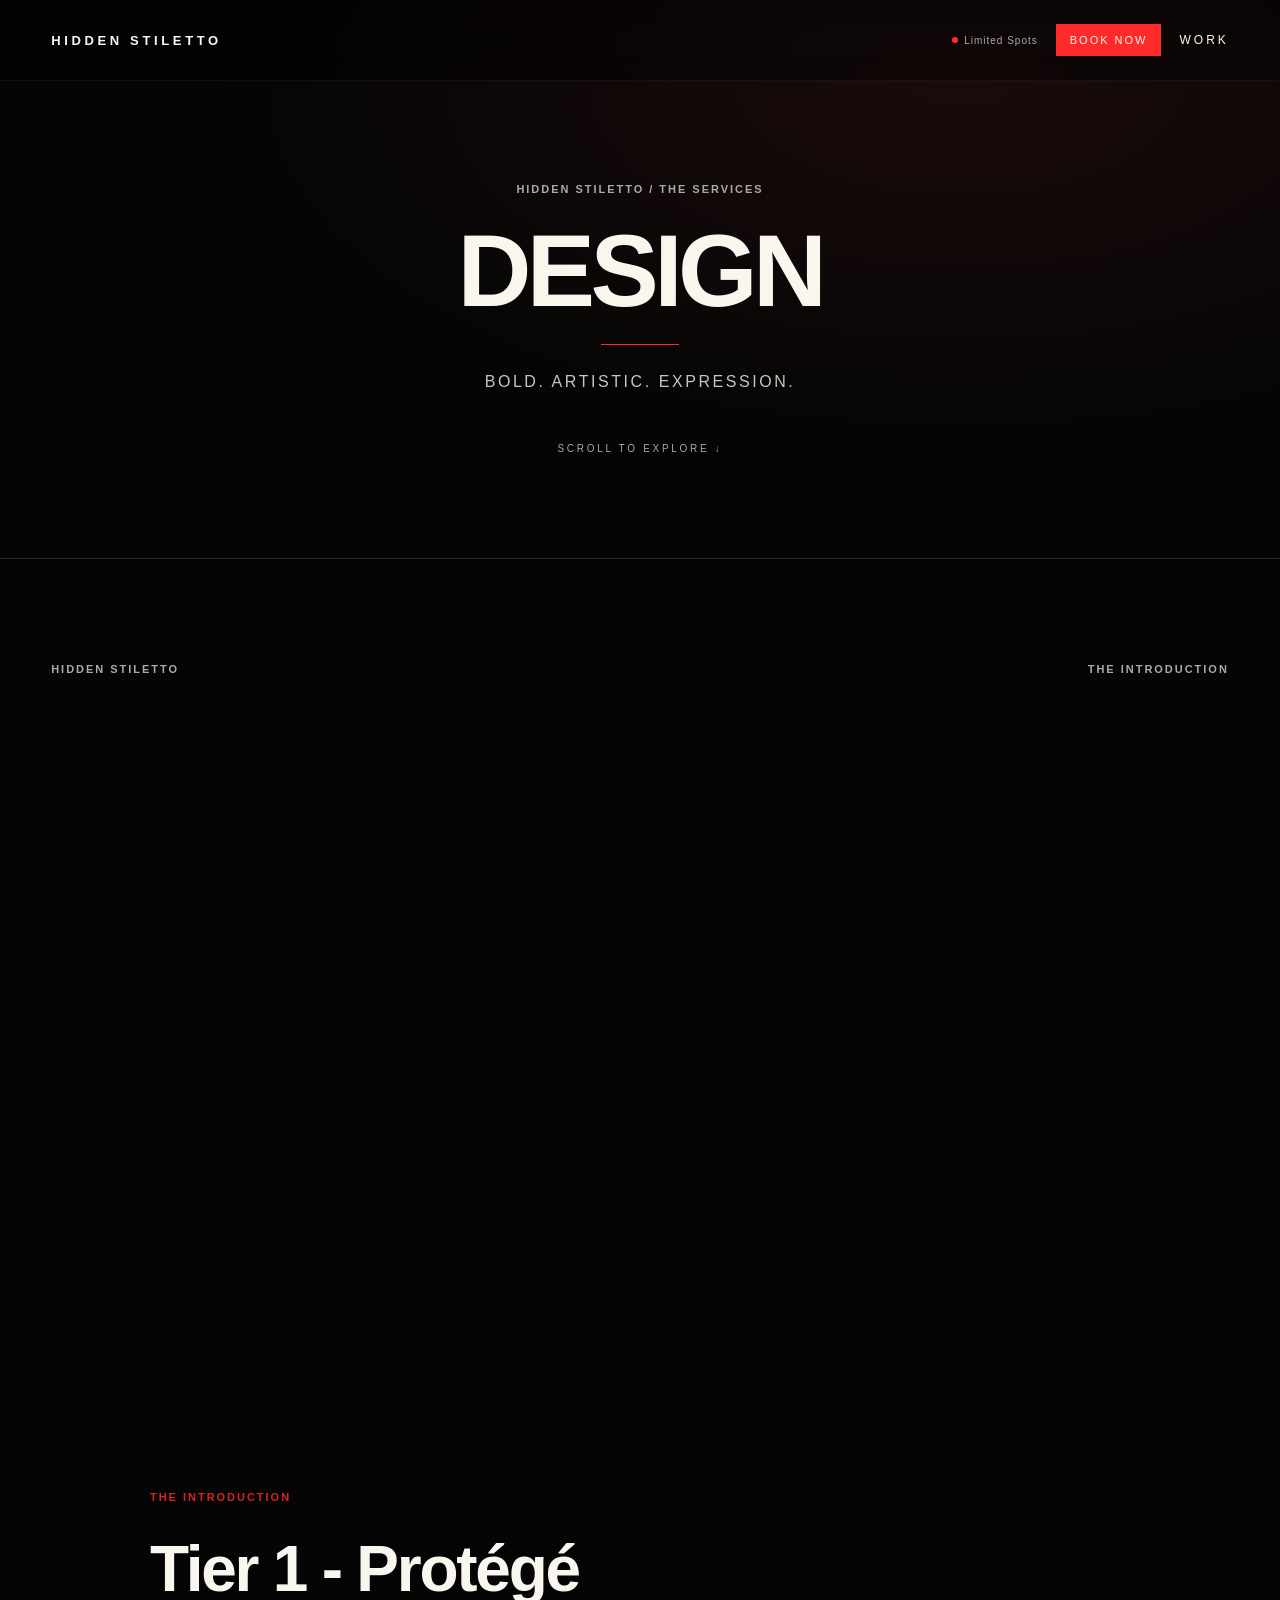
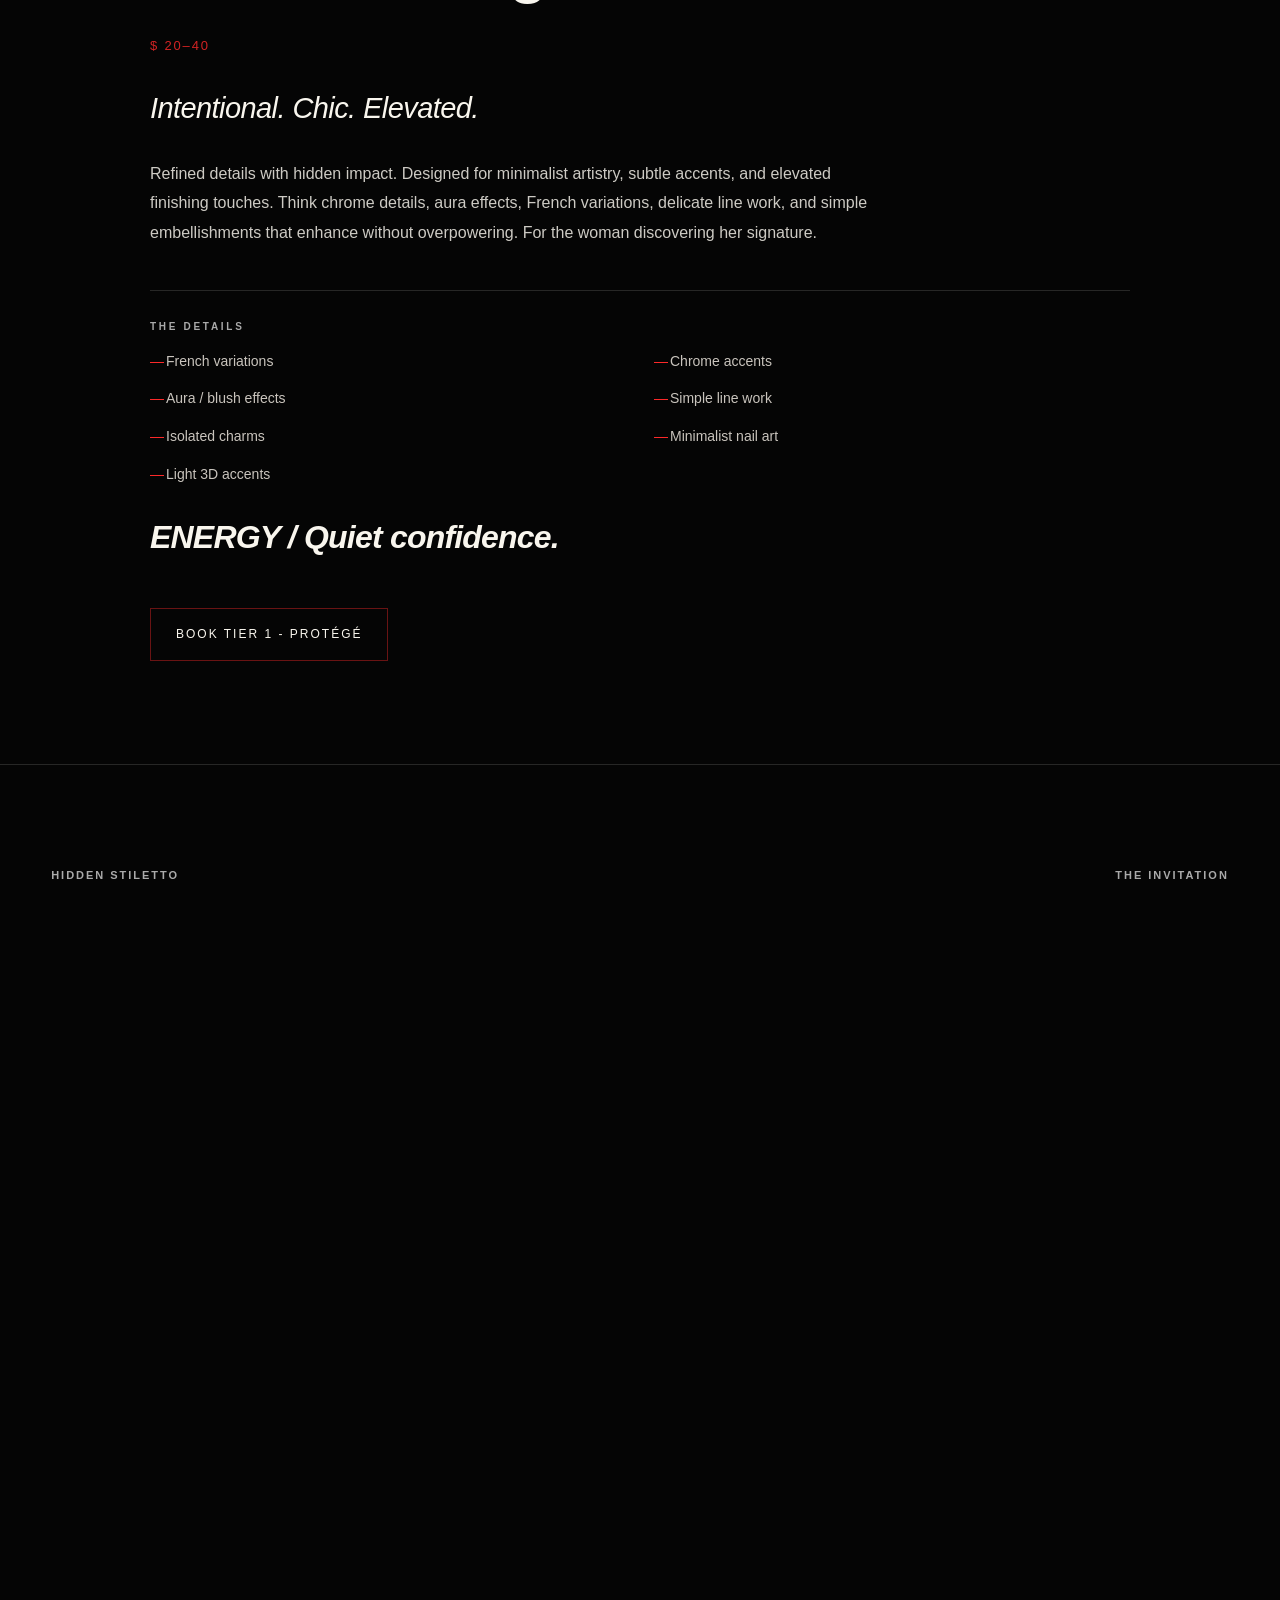
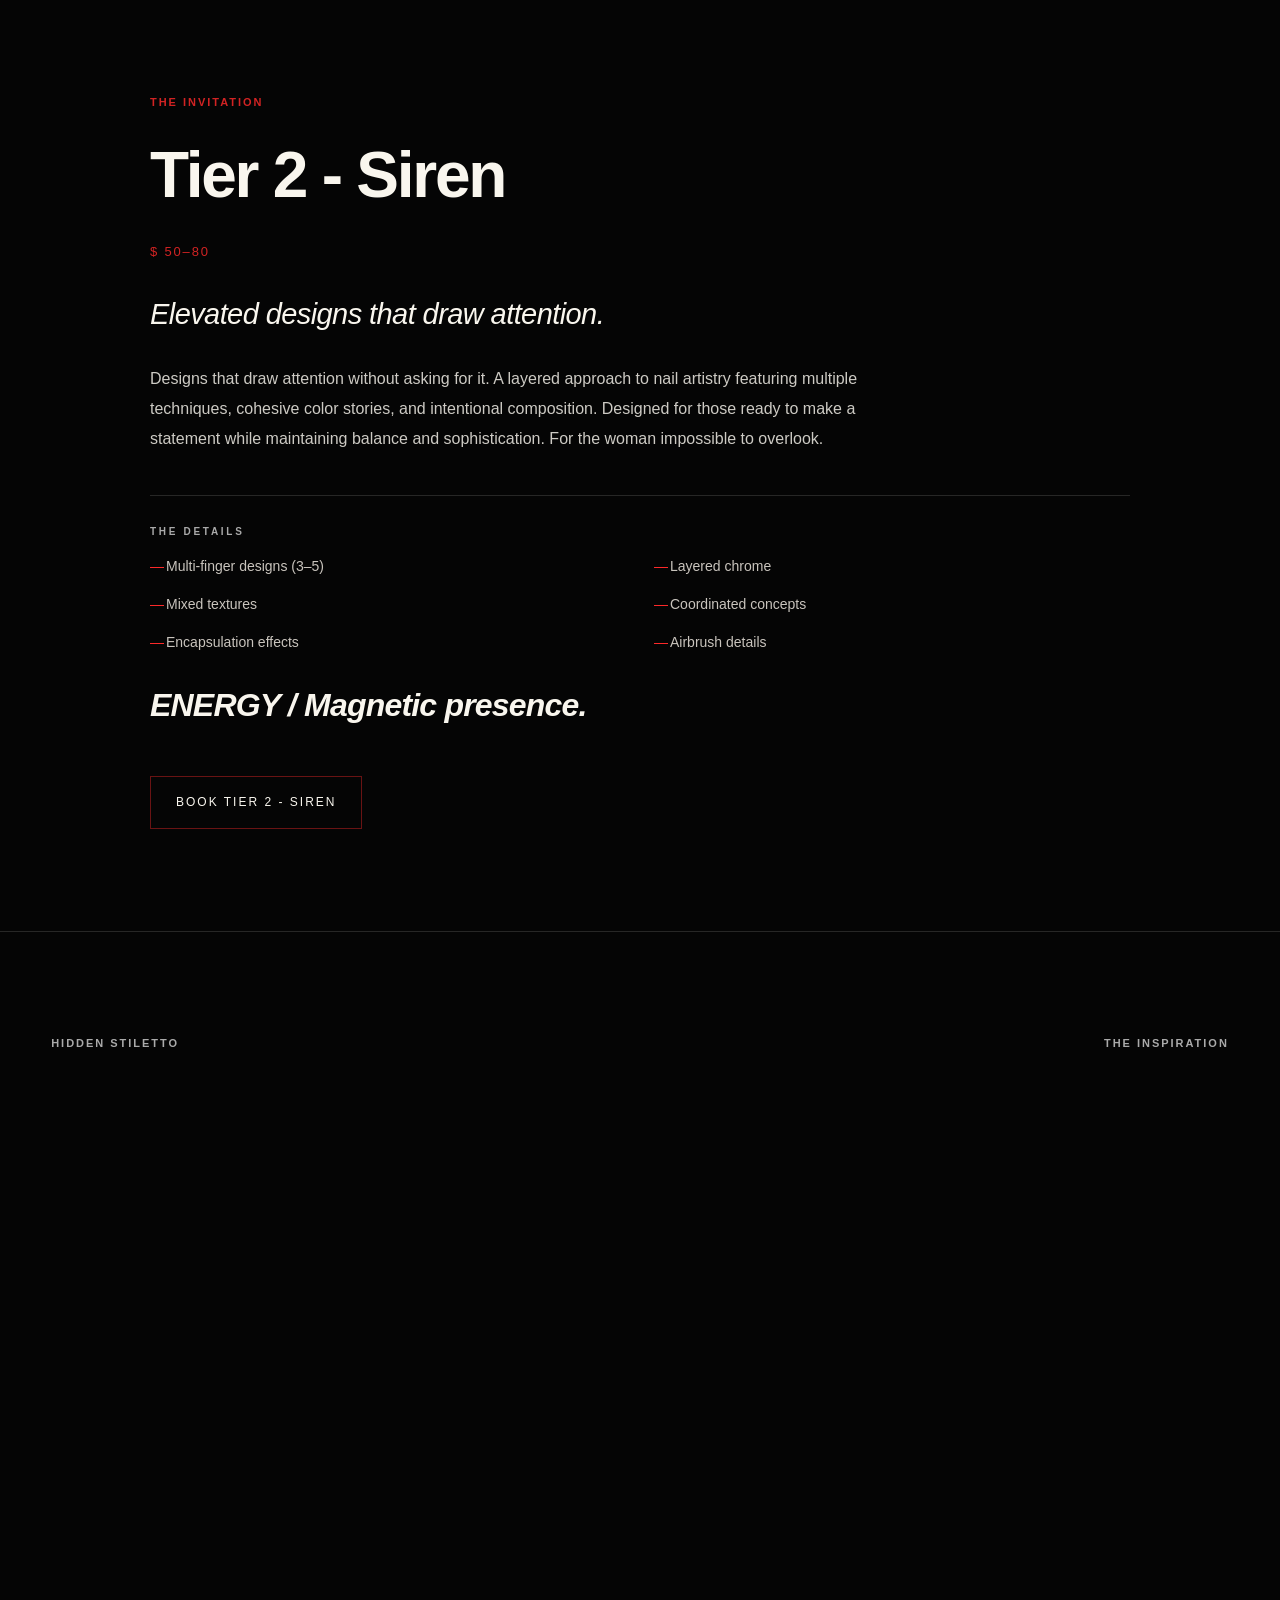
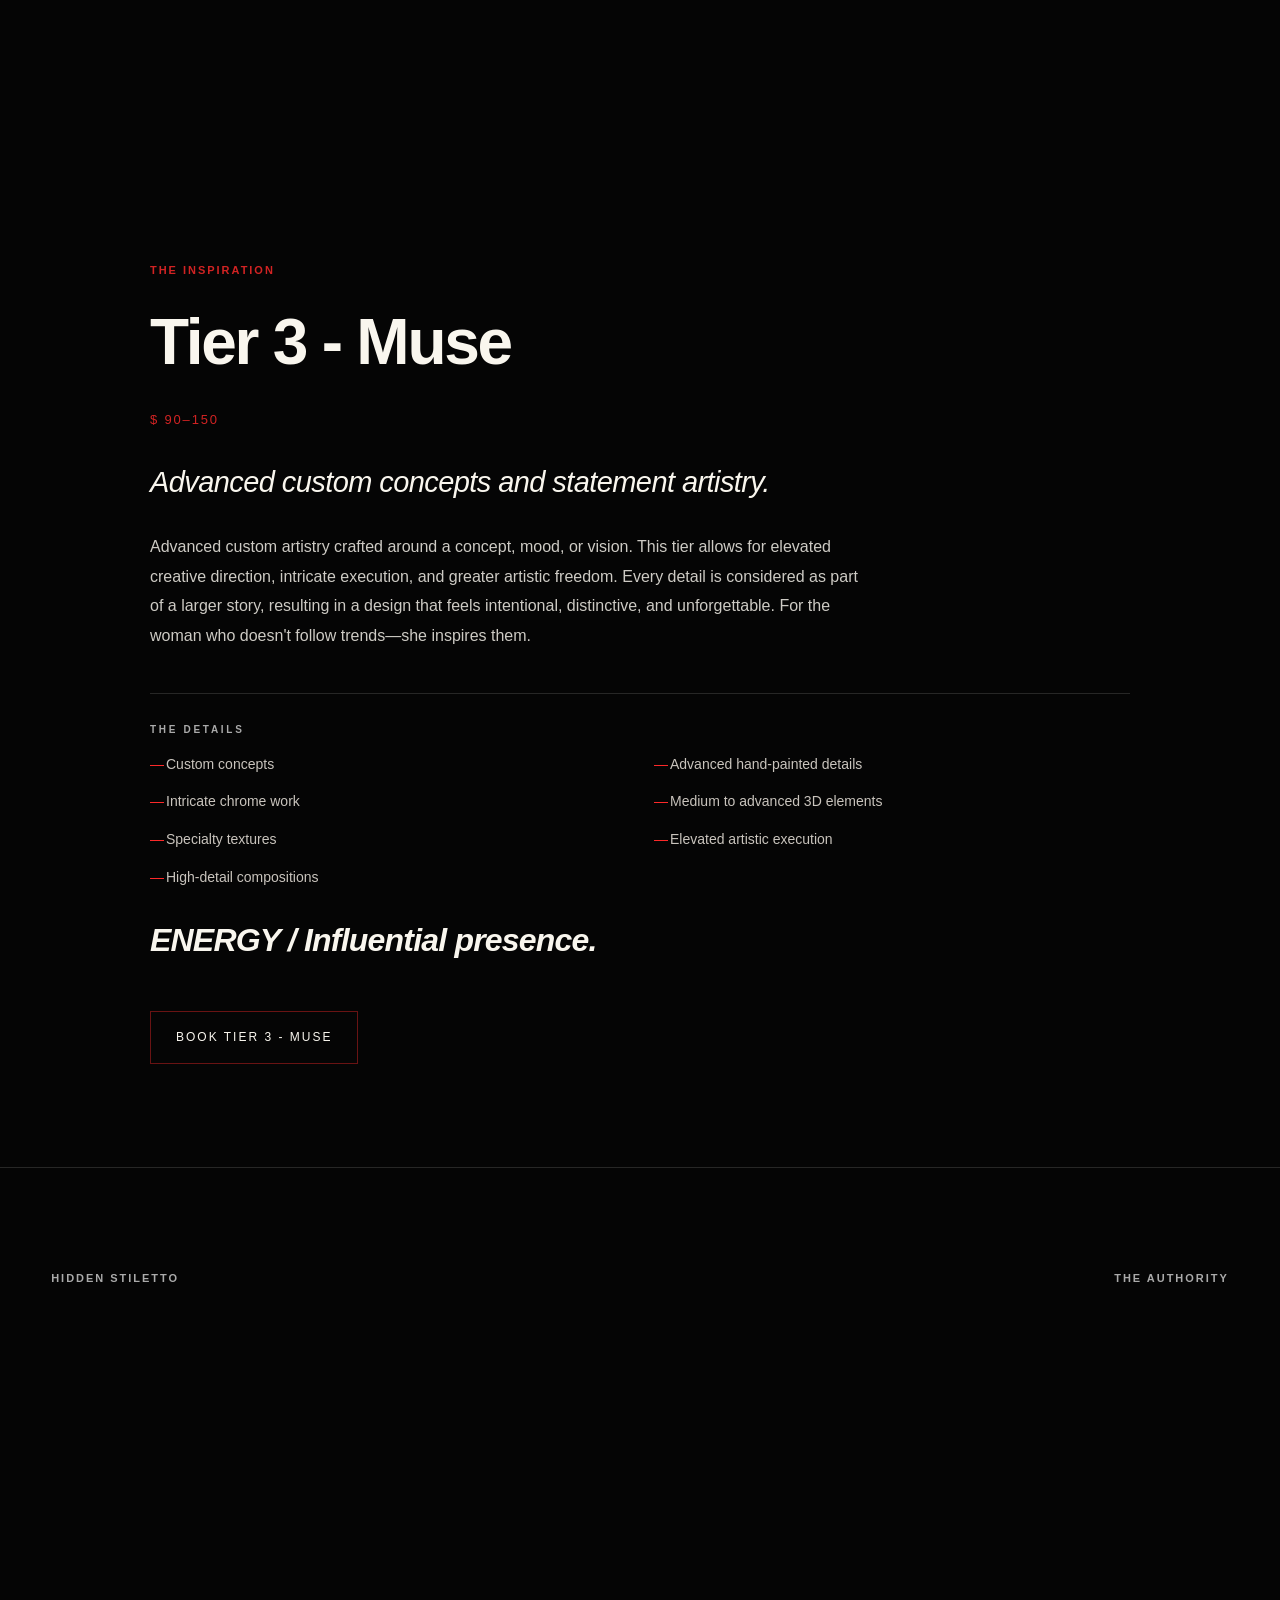
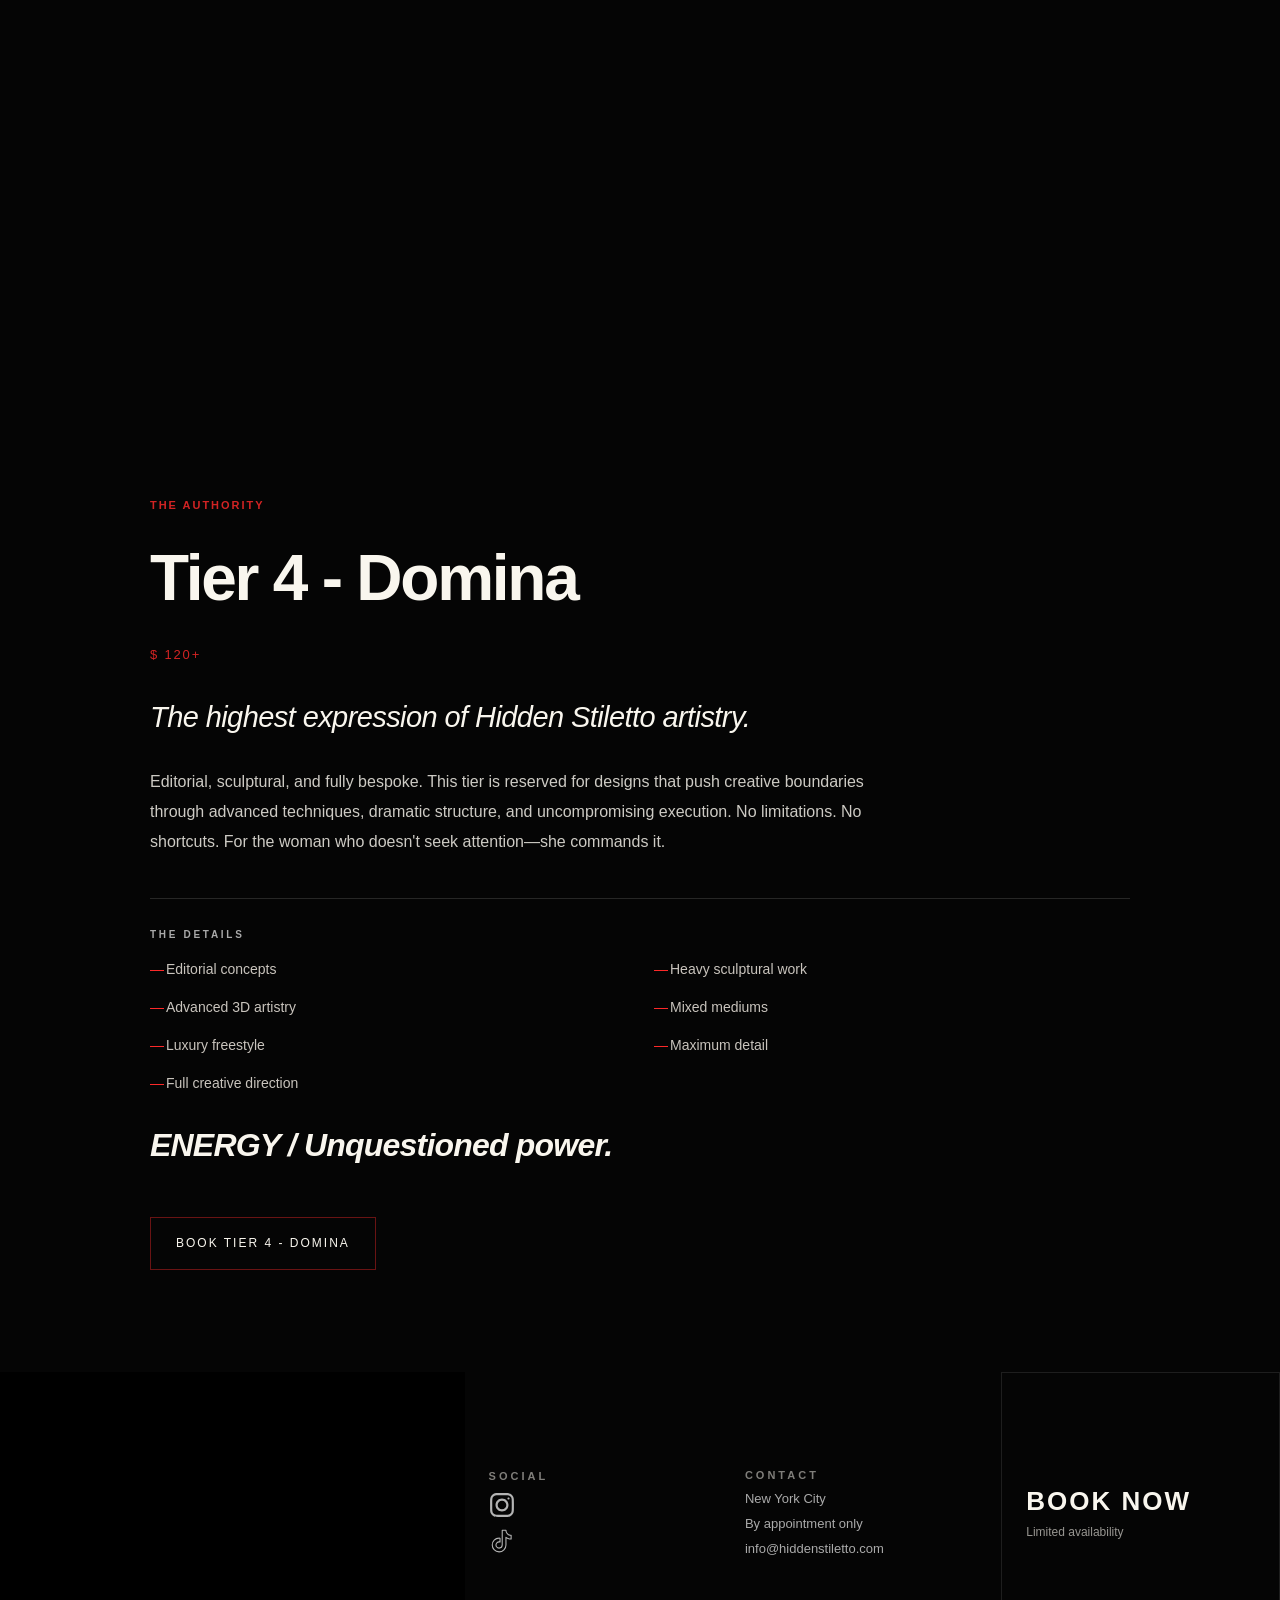
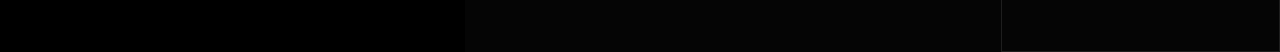
==== design.html @ e476be9a "M2.3 refine responsive mobile typography, touch targets and booking bar behavior" ====
<!DOCTYPE html>
<html lang="en">
<head><meta charset="UTF-8"><meta name="viewport" content="width=device-width,initial-scale=1"><meta name="theme-color" content="#050505"><title>DESIGN | Hidden Stiletto</title><link rel="stylesheet" href="style/style.css?v=m2-3-mobile"><link rel="stylesheet" href="style/owl.carousel.min.css"><link rel="stylesheet" href="style/owl.theme.default.min.css"><script defer src="js/script.js?v=m2-3-mobile"></script></head>
<body>
<header class="header">
  <div class="logo">
    <a href="index.html">HIDDEN STILETTO</a>
  </div>

  <div class="header-right">
    <div class="availability">
      <span class="dot"></span>
      Limited Spots
    </div>

    <button class="book-btn" data-action="book">BOOK NOW</button>

    <button class="menu-btn" id="menuBtn" aria-expanded="false" aria-controls="menuOverlay" type="button" aria-label="Open services menu">WORK</button>
  </div>
</header>

<div class="menu-overlay" id="menuOverlay" role="dialog" aria-modal="true" aria-label="Services navigation" aria-hidden="true" inert>
  <button type="button" class="menu-close" id="menuClose" aria-label="Close menu">CLOSE ✕</button>

  <div class="menu-inner">
    <div class="menu-left">
      <h2>HIDDEN STILETTO</h2>
      <p>Nail Artist</p>
    </div>

    <nav class="menu-links" aria-label="Services">
      <a href="index.html">Home</a>
      <a href="structured-manicure.html">Structured Manicure</a>
      <a href="sculpted-extensions.html">Extensions</a>
      <a href="design.html">Design Levels</a>
      <a href="pedicure.html">Pedicure</a>
      <a href="mans-nails.html">Men's Services</a>
    </nav>
  </div>
</div>
<a class="mobile-booking" href="https://app.squareup.com/appointments/book/7h8i4gg9snnlwt/L5AKCJ5AXEKRV/start" target="_blank" rel="noopener noreferrer" aria-label="Book an appointment in a new tab">BOOK AN APPOINTMENT <span aria-hidden="true">↗</span></a>

<main class="editorial-page"><section class="page-hero editorial-hero"><span class="hero-kicker">HIDDEN STILETTO / THE SERVICES</span><h1>DESIGN</h1><div class="hero-divider"></div><p>Bold. Artistic. Expression.</p><span class="hero-scroll">SCROLL TO EXPLORE ↓</span></section><section class="service-section editorial-service" id="tier-1-prot-g-"><div class="service-eyebrow"><span>HIDDEN STILETTO</span><span>THE INTRODUCTION</span></div><div class="service-gallery gallery-home-grid" aria-label="Service work gallery"><div class="gallery-tile"><div class="media"><video autoplay muted loop playsinline preload="metadata"><source src="content/03.37.42.mp4" type="video/mp4"></video></div></div>
<div class="gallery-tile"><div class="media"><video autoplay muted loop playsinline preload="metadata"><source src="content/1.mp4" type="video/mp4"></video></div></div>
<div class="gallery-tile"><div class="media"><video autoplay muted loop playsinline preload="metadata"><source src="content/2_1.mp4" type="video/mp4"></video></div></div></div><div class="service-info editorial-info"><p class="service-index">THE INTRODUCTION</p><h2>Tier 1 - Protégé</h2><p class="service-price">$ 20–40</p><p class="service-lead">Intentional. Chic. Elevated.</p><p>Refined details with hidden impact. Designed for minimalist artistry, subtle accents, and elevated finishing touches. Think chrome details, aura effects, French variations, delicate line work, and simple embellishments that enhance without overpowering. For the woman discovering her signature.</p><div class="service-inclusions"><h3>THE DETAILS</h3><ul><li>French variations</li><li>Chrome accents</li><li>Aura / blush effects</li><li>Simple line work</li><li>Isolated charms</li><li>Minimalist nail art</li><li>Light 3D accents</li></ul></div><p class="service-signature">ENERGY / Quiet confidence.</p><button class="glow service-book" type="button" data-action="book" data-service="Tier 1 - Protégé">BOOK TIER 1 - PROTÉGÉ</button></div></section><section class="service-section editorial-service" id="tier-2-siren"><div class="service-eyebrow"><span>HIDDEN STILETTO</span><span>THE INVITATION</span></div><div class="service-gallery gallery-home-grid" aria-label="Service work gallery"><div class="gallery-tile"><div class="media"><video autoplay muted loop playsinline preload="metadata"><source src="content/03.37.41.mp4" type="video/mp4"></video></div></div>
<div class="gallery-tile"><div class="media"><video autoplay muted loop playsinline preload="metadata"><source src="content/03.37.46.mp4" type="video/mp4"></video></div></div>
<div class="gallery-tile"><div class="media"><video autoplay muted loop playsinline preload="metadata"><source src="content/2.mp4" type="video/mp4"></video></div></div></div><div class="service-info editorial-info"><p class="service-index">THE INVITATION</p><h2>Tier 2 - Siren</h2><p class="service-price">$ 50–80</p><p class="service-lead">Elevated designs that draw attention.</p><p>Designs that draw attention without asking for it. A layered approach to nail artistry featuring multiple techniques, cohesive color stories, and intentional composition. Designed for those ready to make a statement while maintaining balance and sophistication. For the woman impossible to overlook.</p><div class="service-inclusions"><h3>THE DETAILS</h3><ul><li>Multi-finger designs (3–5)</li><li>Layered chrome</li><li>Mixed textures</li><li>Coordinated concepts</li><li>Encapsulation effects</li><li>Airbrush details</li></ul></div><p class="service-signature">ENERGY / Magnetic presence.</p><button class="glow service-book" type="button" data-action="book" data-service="Tier 2 - Siren">BOOK TIER 2 - SIREN</button></div></section><section class="service-section editorial-service" id="tier-3-muse"><div class="service-eyebrow"><span>HIDDEN STILETTO</span><span>THE INSPIRATION</span></div><div class="service-gallery gallery-home-grid" aria-label="Service work gallery"><div class="gallery-tile"><div class="media"><video autoplay muted loop playsinline preload="metadata"><source src="content/03.37.46.mp4" type="video/mp4"></video></div></div>
<div class="gallery-tile"><div class="media"><video autoplay muted loop playsinline preload="metadata"><source src="content/3_3.mp4" type="video/mp4"></video></div></div>
<div class="gallery-tile"><div class="media"><video autoplay muted loop playsinline preload="metadata"><source src="content/03-33-26.mp4" type="video/mp4"></video></div></div></div><div class="service-info editorial-info"><p class="service-index">THE INSPIRATION</p><h2>Tier 3 - Muse</h2><p class="service-price">$ 90–150</p><p class="service-lead">Advanced custom concepts and statement artistry.</p><p>Advanced custom artistry crafted around a concept, mood, or vision. This tier allows for elevated creative direction, intricate execution, and greater artistic freedom. Every detail is considered as part of a larger story, resulting in a design that feels intentional, distinctive, and unforgettable. For the woman who doesn't follow trends—she inspires them.</p><div class="service-inclusions"><h3>THE DETAILS</h3><ul><li>Custom concepts</li><li>Advanced hand-painted details</li><li>Intricate chrome work</li><li>Medium to advanced 3D elements</li><li>Specialty textures</li><li>Elevated artistic execution</li><li>High-detail compositions</li></ul></div><p class="service-signature">ENERGY / Influential presence.</p><button class="glow service-book" type="button" data-action="book" data-service="Tier 3 - Muse">BOOK TIER 3 - MUSE</button></div></section><section class="service-section editorial-service" id="tier-4-domina"><div class="service-eyebrow"><span>HIDDEN STILETTO</span><span>THE AUTHORITY</span></div><div class="service-gallery gallery-home-grid" aria-label="Service work gallery"><div class="gallery-tile"><div class="media"><video autoplay muted loop playsinline preload="metadata"><source src="content/03_Extensions.mov"></video></div></div>
<div class="gallery-tile"><div class="media"><video autoplay muted loop playsinline preload="metadata"><source src="content/03.37.46.mp4" type="video/mp4"></video></div></div>
<div class="gallery-tile"><div class="media"><video autoplay muted loop playsinline preload="metadata"><source src="content/3.mp4" type="video/mp4"></video></div></div></div><div class="service-info editorial-info"><p class="service-index">THE AUTHORITY</p><h2>Tier 4 - Domina</h2><p class="service-price">$ 120+</p><p class="service-lead">The highest expression of Hidden Stiletto artistry.</p><p>Editorial, sculptural, and fully bespoke. This tier is reserved for designs that push creative boundaries through advanced techniques, dramatic structure, and uncompromising execution. No limitations. No shortcuts. For the woman who doesn't seek attention—she commands it.</p><div class="service-inclusions"><h3>THE DETAILS</h3><ul><li>Editorial concepts</li><li>Heavy sculptural work</li><li>Advanced 3D artistry</li><li>Mixed mediums</li><li>Luxury freestyle</li><li>Maximum detail</li><li>Full creative direction</li></ul></div><p class="service-signature">ENERGY / Unquestioned power.</p><button class="glow service-book" type="button" data-action="book" data-service="Tier 4 - Domina">BOOK TIER 4 - DOMINA</button></div></section></main><footer class="footer span-3">

  <div class="footer-grid">

    <!-- MAP -->
    <div class="footer-map">
      <div id="map"></div>
    </div>

    <!-- SOCIAL -->
    <div class="footer-col">
      <h3>SOCIAL</h3>

      <a href="https://www.instagram.com/hidden.stiletto/" target="_blank" rel="noopener noreferrer">
        <img src="content/instagram.svg" alt="Instagram" class="social-icon">
      </a>

      <a href="https://www.tiktok.com/hiddenstiletto" target="_blank" rel="noopener noreferrer">
        <img src="content/tiktok.svg" alt="TikTok" class="social-icon">
      </a>
    </div>

    <!-- CONTACT -->
    <div class="footer-col">
      <h3>CONTACT</h3>
      <p>New York City</p>
      <p>By appointment only</p>
      <p>info@hiddenstiletto.com</p>
    </div>

    <!-- CTA -->
    <a class="footer-cta" href="https://app.squareup.com/appointments/book/7h8i4gg9snnlwt/L5AKCJ5AXEKRV/start" target="_blank" rel="noopener noreferrer" aria-label="Book an appointment in a new tab">
      <h2>BOOK NOW</h2>
      <p>Limited availability</p>
    </a>

  </div>

</footer>

<script src="https://ajax.googleapis.com/ajax/libs/jquery/3.7.1/jquery.min.js"></script>
<script src="js/owl.carousel.min.js"></script>
<script src="js/carousels.js"></script>

</body></html>
---- style/style.css ----
/* =========================
   ROOT + RESET
========================= */

:root {
  --dark: #050505;
  --white: #F9F6EE;
  --red: #ff2a2a;
  --gray: #aaa;
}

* {
  margin: 0;
  padding: 0;
  box-sizing: border-box;
  font-family: Helvetica, Arial, sans-serif;
}

body {
  background: var(--dark);
  color: var(--white);
  overflow-x: hidden;
}

span.red{
  color: var(--red);
}

/* =========================
   REVEAL
========================= */

.block,
.text-block,
.book-trigger {
  opacity: 0;
  transform: translateY(40px);
  transition: 0.8s ease;
  will-change: transform, opacity;
}

.block.show,
.text-block.show,
.book-trigger.show {
  opacity: 1;
  transform: translateY(0);
}

/* =========================
   HEADER
========================= */

.header {
  position: fixed;
  top: 0;
  width: 100%;
  padding: 18px 30px;
  display: flex;
  justify-content: space-between;
  align-items: center;
  z-index: 200;
  background: rgba(0,0,0,0.4);
  backdrop-filter: blur(14px);
  border-bottom: 1px solid rgba(255,255,255,0.05);
}

.header-right {
  display: flex;
  align-items: center;
  gap: 18px;
}

.logo a {
  font-size: 13px;
  letter-spacing: 5px;
  color: var(--white);
  text-decoration: none;
}

.book-btn {
  background: var(--red);
  border: none;
  color: var(--white);
  font-size: 11px;
  letter-spacing: 2px;
  padding: 10px 14px;
  cursor: pointer;
  transition: 0.3s ease;
}

.book-btn:hover {
  background: var(--white);
  color: var(--dark);
}

.availability {
  font-size: 10px;
  letter-spacing: 1px;
  color: var(--gray);
  display: flex;
  align-items: center;
  gap: 6px;
}

.dot {
  width: 6px;
  height: 6px;
  background: var(--red);
  border-radius: 50%;
  animation: pulse 1.5s infinite;
}

@keyframes pulse {
  50% { opacity: 0.4; }
}

.menu-btn {
  background: transparent;
  border: none;
  color: var(--white);
  font-size: 12px;
  letter-spacing: 3px;
  cursor: pointer;
}

.menu-btn:hover {
  color: var(--red);
}

/* =========================
   MENU
========================= */

.menu-overlay {
  position: fixed;
  inset: 0;
  background: rgba(0,0,0,0.92);
  backdrop-filter: blur(20px);
  opacity: 0;
  pointer-events: none;
  transform: scale(1.05);
  transition: 0.5s ease;
  z-index: 300;
}

.menu-overlay.active {
  opacity: 1;
  pointer-events: auto;
  transform: scale(1);
}

.menu-inner {
  height: 100%;
  display: grid;
  grid-template-columns: 1fr 1fr;
  padding: 100px 80px;
  gap: 40px;
  align-items: center;
}

.menu-left h2 {
  font-size: 40px;
  letter-spacing: 6px;
}

.menu-left p {
  margin-top: 10px;
  opacity: 0.6;
  font-size: 12px;
  letter-spacing: 2px;
}

.menu-links {
  display: flex;
  flex-direction: column;
  gap: 22px;
}

.menu-links a {
  font-size: 18px;
  letter-spacing: 2px;
  color: var(--gray);
  text-decoration: none;
  transition: 0.3s;
}

.menu-links a:hover {
  color: var(--red);
  transform: translateX(10px);
}

.menu-close {
  position: absolute;
  top: 25px;
  right: 30px;
  font-size: 12px;
  letter-spacing: 3px;
  color: var(--gray);
  cursor: pointer;
}

.menu-close:hover {
  color: var(--red);
}

/* =========================
   GRID SYSTEM
========================= */

.grid {
  display: grid;
  grid-template-columns: repeat(3, 1fr);
  gap: 2px;
}

.span-1 { grid-column: span 1; }
.span-2 { grid-column: span 2; }
.span-3 { grid-column: span 3; }

/* =========================
   BLOCKS
========================= */

.block {
  height: 60vh;
  position: relative;
  overflow: hidden;
}

/* =========================
   MEDIA SYSTEM
========================= */

.media {
  position: relative;
  width: 100%;
  height: 100%;
  overflow: hidden;
  display: flex;
  align-items: flex-end;
  justify-content: flex-start;
  padding: 24px;
}

.media img,
.media video {
  position: absolute;
  inset: 0;
  width: 100%;
  height: 100%;
  object-fit: cover;
  transform: scale(1.02);
  transition: 0.6s ease;
  pointer-events: none;
}

.media:hover img,
.media:hover video {
  transform: scale(1.06);
  filter: brightness(0.85) contrast(1.1);
}

.media.center { justify-content: center; align-items: center; text-align: center; }
.media.top { align-items: flex-start; }
.media.right { justify-content: flex-end; text-align: right; }

/* =========================
   OVERLAY TEXT
========================= */

.overlay-link {
  position: absolute;
  inset: 0;
  z-index: 3;

  display: flex;
  align-items: flex-end;
  justify-content: flex-start;

  padding: 24px;

  font-size: 12px;
  letter-spacing: 2px;
  text-transform: uppercase;
  color: var(--white);
  text-decoration: none;

  background: linear-gradient(
    to top,
    rgba(0,0,0,0.6),
    rgba(0,0,0,0.2),
    transparent
  );

  opacity: 0.8;
  transition: 0.4s ease;
}

/* hover */
.media:hover .overlay-link {
  opacity: 1;
}

/* underline accent */
.overlay-link span {
  position: relative;
}

.overlay-link span::after {
  content: "";
  position: absolute;
  left: 0;
  bottom: -6px;
  width: 0%;
  height: 1px;
  background: var(--red);
  transition: 0.3s ease;
}

.media:hover .overlay-link span::after {
  width: 100%;
}

/* subtle motion */
.media:hover .overlay-link span {
  transform: translateY(-2px);
}

/* =========================
   HERO
========================= */

.hero {
  height: 100vh;
  height: 100svh;
  position: relative;
}

.hero-parallax {
  position: absolute;
  inset: 0;
}

.hero video {
  width: 100%;
  height: 100%;
  object-fit: cover;
}

.hero {
  position: relative;
  overflow: hidden;
}

/* MAIN DARK VIGNETTE + GRADIENT */
.hero::before {
  content: "";
  position: absolute;
  inset: 0;
  z-index: 2;
  pointer-events: none;

  background: radial-gradient(
      circle at center,
      rgba(0, 0, 0, 0) 0%,
      rgba(0, 0, 0, 0.35) 60%,
      rgba(0, 0, 0, 0.85) 100%
  );
}

/* GRAIN LAYER */
.hero::after {
  content: "";
  position: absolute;
  inset: 0;
  z-index: 3;
  pointer-events: none;

  opacity: 0.08;
  mix-blend-mode: overlay;

  background-image: url("data:image/svg+xml,%3Csvg xmlns='http://www.w3.org/2000/svg' width='160' height='160'%3E%3Cfilter id='n'%3E%3CfeTurbulence type='fractalNoise' baseFrequency='.8' numOctaves='3' stitchTiles='stitch'/%3E%3C/filter%3E%3Crect width='160' height='160' filter='url(%23n)' opacity='.5'/%3E%3C/svg%3E");
  background-size: 200px 200px;

  animation: grainMove 0.8s steps(2) infinite;
}

/* TEXT MUST BE ABOVE EVERYTHING */
.hero-text {
  position: absolute;
  z-index: 10;
}

/* optional subtle motion for grain */
@keyframes grainMove {
  0% { transform: translate(0, 0); }
  25% { transform: translate(-1%, 1%); }
  50% { transform: translate(1%, -1%); }
  75% { transform: translate(-1%, -1%); }
  100% { transform: translate(0, 0); }
}

.hero-text {
  position: absolute;
  bottom: clamp(20px, 5vw, 50px);
  left: clamp(20px, 5vw, 50px);
  z-index: 5;
  max-width: min(90%, 640px);
  display: flex;
  flex-direction: column;
  gap: 12px;
  text-transform: uppercase;
}

.hero-text h2 {
  font-size: clamp(22px, 6vw, 72px);
  letter-spacing: clamp(2px, 0.6vw, 4px);
  font-weight: 700;
}

.hero-text span {
  font-size: clamp(11px, 1.2vw, 14px);
  letter-spacing: 2px;
  opacity: 0.75;
  line-height: 1.6;
}

/* =========================
   TEXT BLOCKS
========================= */

.text-block {
  display: flex;
  align-items: center;
  justify-content: center;
  text-align: center;
  padding: 30px;
  background: #0b0b0b;
}

.text-block.dark {
  background: #000;
}

.text-block.dark h2 {
  color: var(--red);
}

.text {
  max-width: 420px;
}

.text h2 {
  font-size: 22px;
  letter-spacing: 2px;
  opacity: 0.5;
  margin-bottom: 10px;
}

.text-block:hover h2 {
  opacity: 1;
}

.text p {
  font-size: 13px;
  line-height: 1.4;
  opacity: 0.7;
  text-transform: uppercase;
}

/* MAIN SERVICES */

.service-carousel {
  grid-column: span 3;
  position: relative;
}

.service-item {
  height: 60vh;
  display: flex;
  align-items: center;
  justify-content: center;
  text-transform: uppercase;
}

.service-content {
  max-width: 600px;
  text-align: center;

  display: flex;
  flex-direction: column;
  align-items: center;
  gap: 16px;
}

.service-content h2 {
  font-size: 18px;
  letter-spacing: 3px;
  color: var(--red);
}

.service-content p {
  font-size: 15px;
  line-height: 1.6;
  opacity: 0.75;
  letter-spacing: 0.5px;
}

.service-content .glow {
  margin-top: 10px;
}

.owl-carousel .owl-stage {
  display: flex;
}

.owl-carousel .owl-item {
  display: flex;
  align-items: center;
  justify-content: center;
}

.owl-dots {
  margin-top: 20px;
  text-align: center;
}

.owl-dot span {
  width: 6px;
  height: 6px;
  background: #666;
  display: block;
  border-radius: 50%;
  transition: 0.3s;
}

.owl-dot.active span {
  background: var(--red);
  transform: scale(1.4);
}

.owl-carousel .animated {
  animation-duration: 1s;
}

/* =========================
   MOBILE
========================= */

@media (max-width: 900px) {
  .service-item {
    height: auto;
    padding: 60px 20px;
  }

  .service-content h2 {
    font-size: 16px;
  }

  .service-content p {
    font-size: 14px;
  }
}

/* GLOW BUTTON */

.glow {
  margin-top: 48px;
  position: relative;
  display: inline-flex;
  align-items: center;
  justify-content: center;

  padding: 12px 18px;
  font-size: 12px;
  letter-spacing: 2px;
  text-transform: uppercase;

  color: var(--white);
  background: transparent;
  border: 1px solid rgba(255, 42, 42, 0.4);

  cursor: pointer;
  transition: all 0.3s ease;

  overflow: hidden;
}

.glow::before {
  content: "";
  position: absolute;
  inset: 0;
  background: radial-gradient(
    circle at center,
    rgba(255, 42, 42, 0.25),
    transparent 70%
  );

  opacity: 0;
  transition: opacity 0.3s ease;
  z-index: 0;
}

.glow::after {
  content: "";
  position: absolute;
  inset: -2px;
  border: 1px solid rgba(255, 42, 42, 0.6);
  opacity: 0;
  filter: blur(6px);
  transition: opacity 0.3s ease;
}

.glow {
  z-index: 1;
}

.glow:hover {
  border-color: var(--red);
  transform: translateY(-2px);
  color: var(--white);
}

.glow:hover::before {
  opacity: 1;
}

.glow:hover::after {
  opacity: 1;
}

/* active press feel */
.glow:active {
  transform: translateY(0px) scale(0.98);
}

/* optional focus for accessibility */
.glow:focus {
  outline: none;
  border-color: var(--red);
  box-shadow: 0 0 0 2px rgba(255, 42, 42, 0.2);
}

/* PAGE HERO */
.page-hero {
  height: 50vh;
  display: flex;
  flex-direction: column;
  justify-content: center;
  align-items: center;
  gap: 10px;
  text-align: center;
}

.page-hero h1 {
  font-size: 32px;
  letter-spacing: 4px;
}

.page-hero p {
  font-size: 13px;
  opacity: 0.6;
}

/* SERVICE SECTION */
.service-section {
  padding: 80px 20px;
  display: flex;
  flex-direction: column;
  gap: 40px;
  border-top: 1px solid rgba(255,255,255,0.05);
}

/* CAROUSEL */
.service-carousel .media {
  height: 60vh;
}

/* INFO */
.service-info {
  max-width: 700px;
  margin: 0 auto;
  text-align: center;

  display: flex;
  flex-direction: column;
  gap: 16px;
}

.service-info h2 {
  letter-spacing: 3px;
  font-size: 18px;
  color: var(--red);
}

.service-info p {
  opacity: 0.75;
  line-height: 1.6;
}

.service-info ul {
  list-style: none;
  padding: 0;
  opacity: 0.6;
}

.service-info li {
  margin-bottom: 6px;
}

/* TIERS */
.tiers {
  display: grid;
  grid-template-columns: repeat(2, 1fr);
  gap: 20px;
  margin-top: 20px;
}

.tier-item {
  border: 1px solid rgba(255,255,255,0.08);
  padding: 20px;
}

.tier-item h3 {
  font-size: 13px;
  letter-spacing: 2px;
  color: var(--red);
}

.tier-item p {
  font-size: 12px;
  margin: 10px 0;
}

/* MOBILE */
@media (max-width: 900px) {
  .tiers {
    grid-template-columns: 1fr;
  }

  .service-carousel .media {
    height: 45vh;
  }
}

/* FOOTER */

.footer {
  background: var(--dark);
  padding: 0;
}

.footer-grid {
  display: grid;
  grid-template-columns: 2fr 1fr 1fr 1.2fr;
  gap: 24px;
  align-items: stretch;
}

.footer-map {
  min-height: 280px;
  background: #000;
  overflow: hidden;
}

#map {
  width: 100%;
  height: 100%;
}

.footer-col {
  display: flex;
  flex-direction: column;
  justify-content: center;
  gap: 10px;
}

.footer-col h3 {
  font-size: 11px;
  letter-spacing: 3px;
  opacity: 0.5;
}

.footer-col p,
.footer-col a {
  font-size: 13px;
  color: var(--gray);
  text-decoration: none;
  transition: 0.25s ease;
  display: inline-flex;
  align-items: center;
  gap: 10px;
}

.footer-col a:hover {
  color: var(--red);
  transform: translateX(4px);
}

.social-icon {
  width: 26px;
  height: 26px;
  opacity: 0.7;
  transition: 0.25s ease;
}

.footer-col a:hover .social-icon {
  opacity: 1;
  transform: scale(1.08);
}

/* CTA */
/* DEFAULT */
.footer-cta {
  padding: 24px;
  border: 1px solid rgba(255,255,255,0.1);
  cursor: pointer;
  transition: 0.4s ease;

  display: flex;
  flex-direction: column;
  justify-content: center;

  position: relative;
  overflow: hidden;
}

/* ACTIVE (BOTTOM REACHED) */
.footer-cta.active {
  background: var(--red);
  border-color: var(--red);
  color: var(--white);
  animation: ctaPulse 1.6s ease-in-out infinite;
}

/* TEXT BOOST */
.footer-cta.active p {
  opacity: 1;
}

/* SOFT PULSE (scale + glow instead of opacity) */
@keyframes ctaPulse {
  0% {
    transform: scale(1);
    box-shadow: 0 0 0 rgba(255,42,42,0.4);
  }
  50% {
    transform: scale(1.02);
    box-shadow: 0 0 20px rgba(255,42,42,0.6);
  }
  100% {
    transform: scale(1);
    box-shadow: 0 0 0 rgba(255,42,42,0.4);
  }
}

.footer-cta h2 {
  font-size: 26px;
  letter-spacing: 2px;
}

.footer-cta p {
  font-size: 12px;
  opacity: 0.6;
  margin-top: 8px;
}

.footer-cta:hover {
  background: var(--red);
  color: var(--white);
}

.footer-cta:hover p {
  opacity: 0.9;
}

/* RESPONSIVE */

@media (max-width: 900px) {

  .footer-grid {
    grid-template-columns: 1fr;
    gap: 20px;
  }

  .footer-map {
    min-height: 240px;
  }

  .footer-cta {
    text-align: center;
    align-items: center;
  }

  .footer-cta h2 {
    font-size: 22px;
  }
  .footer-col {
    padding: 3%;
  }
}

/* MOBILE FULL WIDTH FIX */

@media (max-width: 900px) {
  .force-full {
    grid-column: 1 / -1 !important;
    width: 100% !important;
  }
}

.force-full-mobile {
  grid-column: 1 / -1;
  width: 100%;
}

/* RESPONSIVE */

@media (max-width: 900px) {

  .grid {
    grid-template-columns: repeat(2, 1fr);
  }

  .span-1 { grid-column: span 1; }
  .span-2,
  .span-3 { grid-column: span 2; }

  .block {
    height: 55vh;
  }

  .menu-inner {
    grid-template-columns: 1fr;
    padding: 80px 30px;
  }

  .book-grid {
    grid-template-columns: 1fr;
  }

  .hero-text h2 {
    font-size: 28px;
  }

  .overlay-text {
    font-size: 10px;
  }

  .text h2 {
    font-size: 18px;
  }

  .testimonials {
    grid-column: 1 / -1;
    width: 100vw;
    margin-left: calc(-50vw + 50%);
    padding: 60px 24px;
    background: #000;
    border-top: 1px solid rgba(255,255,255,0.08);
    border-bottom: 1px solid rgba(255,255,255,0.08);
  }

  .testimonial p {
    font-size: 14px;
  }
}
/* Phase 1 — editorial service system */
.editorial-page{overflow:hidden}.editorial-hero{min-height:60vh;height:auto;padding:140px 24px 90px;gap:24px;background:radial-gradient(ellipse at 75% 15%,#1b0b0b 0%,#050505 55%);position:relative}
.editorial-hero h1{font-size:clamp(42px,8vw,118px);font-weight:500;letter-spacing:.09em;line-height:1.03;max-width:1100px;overflow-wrap:anywhere}
.hero-kicker,.hero-scroll,.service-eyebrow,.service-index,.service-inclusions h3{font-size:10px;letter-spacing:.27em;text-transform:uppercase;color:var(--gray)}
.editorial-hero p{font-size:clamp(12px,1.4vw,16px);letter-spacing:.18em;text-transform:uppercase;opacity:.8}
.hero-divider{height:1px;width:78px;background:var(--red)}.hero-scroll{margin-top:24px}
.editorial-service{padding:80px clamp(18px,5vw,90px) 110px;gap:36px;border-top:1px solid rgba(255,255,255,.12)}
.service-eyebrow{display:flex;justify-content:space-between;gap:20px}
.service-gallery{width:100%;min-width:0;position:relative}.service-gallery .media{height:clamp(260px,38vw,540px);padding:0;background:#111}
.service-gallery .owl-stage{display:flex}.service-gallery .owl-item{display:flex;align-items:stretch}.service-gallery .owl-item .media{width:100%}
.service-gallery .owl-nav{display:flex;justify-content:flex-end;gap:12px;margin-top:16px}.service-gallery .owl-nav button{border:1px solid #555!important;width:42px;height:42px;font-size:24px!important;color:var(--white)!important}
.service-gallery .owl-dots{margin-top:-30px;position:relative;pointer-events:none}.service-gallery .owl-dot{pointer-events:auto;margin:0 4px}
.editorial-info{max-width:840px;text-align:left;margin:14px auto 0;align-items:flex-start;gap:22px}
.editorial-info h2{font-size:clamp(32px,5vw,68px);line-height:1.1;letter-spacing:.02em;color:var(--white);font-weight:500}
.editorial-info p{font-size:clamp(14px,1.3vw,17px);line-height:1.85;opacity:.82}
.editorial-info .service-index{color:var(--red);font-size:11px;letter-spacing:.2em}
.editorial-info .service-lead{font-size:19px;opacity:1;font-style:italic}
.editorial-info .service-price{color:var(--red);font-size:13px;letter-spacing:.14em}
.service-inclusions{width:100%;border-top:1px solid rgba(255,255,255,.17);padding-top:22px}
.service-inclusions h3{margin-bottom:18px}.editorial-info .service-inclusions ul{display:grid;grid-template-columns:repeat(2,minmax(0,1fr));gap:12px 28px;list-style:none;opacity:1}
.editorial-info .service-inclusions li{font-size:13px;line-height:1.5;color:#c9c4bd;padding-left:16px;position:relative;margin:0}
.editorial-info .service-inclusions li:before{content:"—";color:var(--red);position:absolute;left:0}
.editorial-info .service-note{border-left:2px solid var(--red);padding-left:20px;font-size:13px;color:#c5beb7}
.editorial-info .service-signature{font-size:clamp(18px,2.5vw,28px);font-style:italic;color:var(--white);opacity:1}
.editorial-info .service-book{margin-top:12px;padding:17px 25px}.home-services{grid-column:span 3}
.home-services .glow{text-decoration:none}.home-services .service-item{width:100%}
#map{min-height:280px}.menu-close{background:none;border:0;font-family:inherit}
@media(max-width:900px){.editorial-hero{min-height:48vh;padding:125px 20px 70px}.editorial-service{padding:54px 18px 72px;gap:24px}.service-gallery .media{height:42vh;min-height:250px}.editorial-info .service-inclusions ul{grid-template-columns:1fr}.editorial-info h2{font-size:clamp(30px,8vw,48px)}.service-eyebrow{font-size:9px}.header{padding:16px}.header-right{gap:10px}.logo a{letter-spacing:2px;font-size:11px}.availability{display:none}.menu-inner{overflow-y:auto}.footer-map{height:260px}#map{height:260px}}
@media(prefers-reduced-motion:reduce){.editorial-page *{scroll-behavior:auto!important;animation:none!important;transition:none!important}}

/* Phase 1.1 — gallery integrity and typographic direction.
   Keep original imagery uncropped; reserve cover only for homepage tiles. */
.editorial-page{overflow:visible}
.editorial-page .editorial-hero{min-height:62vh;padding-block:150px 100px}
.editorial-page .editorial-hero h1,
.editorial-page .editorial-info h2{font-family:Georgia,"Times New Roman",serif;font-weight:400;letter-spacing:-.035em;text-transform:none}
.editorial-page .editorial-hero h1{font-size:clamp(54px,9vw,138px);line-height:.95;letter-spacing:-.055em;text-transform:uppercase;max-width:1200px}
.editorial-page .editorial-info h2{font-size:clamp(40px,6vw,84px);line-height:1.06}
.editorial-page .editorial-info .service-lead,
.editorial-page .editorial-info .service-signature{font-family:Georgia,"Times New Roman",serif;font-weight:400;letter-spacing:-.025em}
.editorial-page .editorial-info .service-lead{font-size:clamp(21px,2.5vw,32px);line-height:1.4}
.editorial-page .editorial-info .service-signature{font-size:clamp(22px,3vw,38px);line-height:1.3}
.editorial-page .editorial-service{padding-block:100px 120px;gap:40px}
.editorial-page .service-gallery{display:block;max-width:1440px;margin-inline:auto;overflow:visible}
.editorial-page .service-gallery .owl-stage-outer{overflow:hidden}
.editorial-page .service-gallery .owl-stage{display:flex;align-items:stretch}
.editorial-page .service-gallery .owl-item{display:flex;align-items:stretch;justify-content:center;min-width:0}
.editorial-page .service-gallery .media{height:clamp(420px,55vw,780px);min-height:0;width:100%;padding:0;background:#111;display:flex;align-items:center;justify-content:center;overflow:hidden}
.editorial-page .service-gallery .media img,
.editorial-page .service-gallery .media video{position:static;inset:auto;display:block;width:100%;height:100%;max-width:100%;max-height:100%;object-fit:contain;object-position:center;transform:none!important;filter:none!important;pointer-events:auto}
.editorial-page .service-gallery .owl-nav{position:relative;z-index:2;margin-top:18px}
.editorial-page .service-gallery .owl-dots{position:relative;margin-top:14px;pointer-events:auto}
.editorial-page .service-gallery .owl-dot{pointer-events:auto}
.editorial-page .editorial-info{max-width:980px;margin:30px auto 0;gap:26px}
.editorial-page .editorial-info>p:not(.service-index):not(.service-price):not(.service-signature):not(.service-lead){max-width:750px}
.editorial-page .service-inclusions{margin-top:12px;padding-top:30px}
.editorial-page .service-inclusions li{font-size:14px;line-height:1.7}
.editorial-page .service-book{margin-top:20px}
@media(max-width:900px){
.editorial-page .editorial-hero{min-height:52vh;padding:125px 22px 70px}
.editorial-page .editorial-hero h1{font-size:clamp(48px,11vw,90px)}
.editorial-page .editorial-service{padding:64px 18px 80px;gap:24px}
.editorial-page .service-gallery .media{height:clamp(420px,72vh,700px)}
.editorial-page .editorial-info{margin-top:8px;gap:20px}
.editorial-page .editorial-info h2{font-size:clamp(36px,8vw,60px)}
}
@media(max-width:600px){
.editorial-page .service-gallery .media{height:min(72vh,620px);min-height:360px}
.editorial-page .editorial-hero h1{font-size:clamp(42px,12vw,68px)}
.editorial-page .editorial-service{padding-inline:14px}
.editorial-page .editorial-info .service-lead{font-size:22px}
}

/* Phase 1.5 — fix homepage mobile overflow/implicit third grid column.
   The homepage's .home-services span 3 overrode its two-column breakpoint. */
main.grid{min-width:0;max-width:100%;grid-template-columns:repeat(3,minmax(0,1fr))}
main.grid > *{min-width:0;max-width:100%}
main.grid > .home-services{grid-column:1/-1;min-width:0;width:100%;max-width:100%;overflow:hidden}
main.grid > .home-services .owl-stage-outer{width:100%;overflow:hidden}
main.grid > .home-services .owl-item{min-width:0}
main.grid > .home-services .service-content{max-width:100%;padding-inline:18px}
@media(max-width:900px){
  main.grid{grid-template-columns:repeat(2,minmax(0,1fr));width:100%;max-width:100%;overflow:hidden}
  main.grid > .span-1{grid-column:span 1}
  main.grid > .span-2,main.grid > .span-3,main.grid > .force-full{grid-column:1/-1}
  main.grid > .home-services{grid-column:1/-1!important}
  main.grid > .block:not(.home-services){min-width:0}
  main.grid > .block.span-1:not(.force-full){height:auto;aspect-ratio:9/16}
  main.grid > .block.span-2{height:55vh}
  main.grid > .block.span-3{height:auto;min-height:0}
  main.grid > .block.span-3.text-block{min-height:240px}
  main.grid > .block.span-1 .media{position:absolute;inset:0;height:100%;width:100%;min-width:0}
  main.grid > .home-services{height:auto;min-height:320px}
  main.grid > .home-services .service-item{min-height:320px;height:auto}
  .editorial-page .service-gallery.gallery-home-grid{grid-template-columns:repeat(2,minmax(0,1fr));width:100%;max-width:100%;overflow:hidden}
  .editorial-page .service-gallery.gallery-home-grid > .gallery-tile{min-width:0;max-width:100%;grid-column:auto}
}
@media(max-width:480px){
  main.grid > .block.span-2{height:50vh}
  main.grid > .home-services .service-content{padding-inline:12px}
}

/* M2.1 — Unified editorial design system; original Helvetica/Arial preserved. */
:root{
  --font-ui:Helvetica,Arial,sans-serif;
  --page-gutter:clamp(16px,4vw,72px);
  --section-space:clamp(64px,8vw,128px);
  --text-measure:720px;
  --hairline:rgba(249,246,238,.14);
  --type-display:clamp(46px,8vw,124px);
  --type-heading:clamp(32px,5vw,72px);
  --type-body:clamp(14px,1.25vw,17px);
}
html{scroll-behavior:smooth}
body{font-family:var(--font-ui);-webkit-font-smoothing:antialiased;text-rendering:optimizeLegibility}
button,a{font-family:inherit}
:focus-visible{outline:2px solid var(--red);outline-offset:4px}
.header{padding-inline:var(--page-gutter)}
.logo a{font-weight:600;letter-spacing:.28em}
.menu-links a{line-height:1.25}
.editorial-page .editorial-hero{
  padding-inline:var(--page-gutter);
  padding-block:clamp(132px,14vw,190px) clamp(70px,8vw,115px);
}
.editorial-page .editorial-hero h1{
  font-family:var(--font-ui);font-size:var(--type-display);font-weight:700;
  line-height:.96;letter-spacing:-.045em;text-transform:uppercase;
  max-width:1200px;
}
.editorial-page .editorial-hero p{font-size:clamp(12px,1.35vw,16px);line-height:1.6;letter-spacing:.16em}
.editorial-page .editorial-service{
  padding:var(--section-space) var(--page-gutter);
  gap:clamp(24px,3.5vw,48px);
  border-top:1px solid var(--hairline);
}
.editorial-page .service-eyebrow,.editorial-page .service-index,.editorial-page .hero-kicker{
  font-size:11px;line-height:1.5;font-weight:600;letter-spacing:.18em;
}
.editorial-page .editorial-info{
  width:100%;max-width:980px;margin:clamp(10px,2vw,32px) auto 0;
  gap:clamp(18px,2.5vw,30px);
}
.editorial-page .editorial-info h2{
  font-family:var(--font-ui);font-size:var(--type-heading);
  font-weight:600;line-height:1.08;letter-spacing:-.035em;
}
.editorial-page .editorial-info>p:not(.service-index):not(.service-price):not(.service-signature):not(.service-lead){
  max-width:var(--text-measure);font-size:var(--type-body);line-height:1.85;
}
.editorial-page .editorial-info .service-lead{
  font-family:var(--font-ui);font-size:clamp(19px,2.4vw,29px);
  font-weight:500;line-height:1.4;letter-spacing:-.02em;
}
.editorial-page .editorial-info .service-signature{
  font-family:var(--font-ui);font-size:clamp(19px,2.8vw,32px);
  font-weight:600;line-height:1.3;letter-spacing:-.025em;
}
.editorial-page .service-inclusions{border-top:1px solid var(--hairline)}
.editorial-page .service-inclusions ul{gap:14px 28px}
.editorial-page .service-book{min-height:48px}
.home-services .service-content h2{font-size:clamp(22px,3vw,38px);font-weight:600;letter-spacing:-.02em}
.home-services .service-content p{max-width:480px;line-height:1.65}
.hero-text h2{font-weight:700;letter-spacing:-.035em}
@media(max-width:900px){
  .editorial-page .editorial-hero{padding:130px 20px 72px}
  .editorial-page .editorial-service{padding:68px 16px 82px;gap:26px}
  .editorial-page .editorial-info{margin-top:10px}
  .editorial-page .editorial-hero h1{font-size:clamp(42px,11vw,86px)}
  .editorial-page .editorial-info h2{font-size:clamp(32px,8vw,56px)}
}
@media(max-width:480px){
  .editorial-page .editorial-service{padding-inline:12px}
  .editorial-page .service-eyebrow{gap:12px;font-size:10px}
  .editorial-page .service-gallery.gallery-home-grid{grid-template-columns:repeat(2,minmax(0,1fr));gap:2px}
  .editorial-page .service-gallery.gallery-home-grid .gallery-tile{aspect-ratio:9/16}
}
@media(prefers-reduced-motion:reduce){
  html{scroll-behavior:auto}
  .block,.text-block,.book-trigger{transition:none;transform:none;opacity:1}
}

/* Shared service-page gallery — single source of truth for all five services. */
.editorial-page .service-gallery.gallery-home-grid{
  display:grid;
  grid-template-columns:repeat(3,minmax(0,1fr));
  grid-auto-flow:row;
  align-items:stretch;
  gap:2px;
  width:100%;
  min-width:0;
  max-width:100%;
  margin:0;
  overflow:hidden;
}
.editorial-page .service-gallery.gallery-home-grid > .gallery-tile{
  position:relative;
  display:block;
  grid-column:auto;
  width:100%;
  min-width:0;
  height:auto;
  aspect-ratio:9/16;
  overflow:hidden;
  background:transparent;
}
.editorial-page .service-gallery.gallery-home-grid > .gallery-tile .media{
  position:absolute;
  inset:0;
  display:block;
  width:100%;
  height:100%;
  min-width:0;
  min-height:0;
  padding:0;
  overflow:hidden;
  background:transparent;
}
.editorial-page .service-gallery.gallery-home-grid > .gallery-tile .media video,
.editorial-page .service-gallery.gallery-home-grid > .gallery-tile .media img{
  position:absolute;
  inset:0;
  display:block;
  width:100%;
  height:100%;
  max-width:none;
  max-height:none;
  object-fit:cover;
  object-position:center;
  pointer-events:none;
  background:transparent;
}
@media(max-width:900px){
  .editorial-page .service-gallery.gallery-home-grid{
    grid-template-columns:repeat(2,minmax(0,1fr));
  }
}

/* M2.1 parity: the two-column breakpoint and orphan suppression must match.
   Keep all videos in markup; hide only the last odd tile on narrow screens. */
@media(max-width:900px){
  .editorial-page .service-gallery.gallery-home-grid{
    grid-template-columns:repeat(2,minmax(0,1fr));
  }
  .editorial-page .service-gallery.gallery-home-grid > .gallery-tile:nth-child(2n+1):last-child:not(:first-child){
    display:none!important;
  }
}

/* M2.2 navigation and booking — no changes to gallery/video layout */
body.menu-open{overflow:hidden}
.menu-overlay{visibility:hidden;overflow-y:auto;overscroll-behavior:contain}
.menu-overlay.active{visibility:visible}
.menu-links a[aria-current="page"]{color:var(--white);font-weight:700}
.menu-links a[aria-current="page"]::before{content:"—";color:var(--red);margin-right:12px}
.menu-close,.menu-btn{min-width:44px;min-height:44px}
.footer-cta{text-decoration:none;color:inherit;cursor:pointer}
.mobile-booking{display:none}
@media(max-width:900px){
 .menu-overlay .menu-inner{min-height:100%;height:auto;padding:100px 24px 56px;align-content:center}
 .menu-overlay .menu-links{gap:10px}
 .menu-overlay .menu-links a{display:flex;align-items:center;min-height:48px;font-size:clamp(16px,4.4vw,22px);letter-spacing:.07em}
}
@media(max-width:600px){
 body{padding-bottom:calc(62px + env(safe-area-inset-bottom,0px))}
 .mobile-booking{position:fixed;z-index:190;bottom:0;left:0;right:0;display:flex;align-items:center;justify-content:space-between;min-height:56px;padding:12px 22px calc(12px + env(safe-area-inset-bottom,0px));background:var(--red);color:var(--white);text-decoration:none;font-size:12px;font-weight:700;letter-spacing:.16em;box-shadow:0 -6px 30px rgba(0,0,0,.35)}
 .mobile-booking span{font-size:18px}
 body.menu-open .mobile-booking{display:none}
 .header .book-btn{display:none}
}
@media(prefers-reduced-motion:reduce){.menu-overlay{transition:none}}

/* M2.3 — Mobile usability: spacing, readable text and touch targets.
   Deliberately leaves the proven service gallery/video rules unchanged. */
.header{min-width:0}
.logo,.header-right{min-width:0}
.logo a{display:inline-block;max-width:100%;overflow-wrap:normal}
.menu-overlay .menu-inner,.editorial-page .editorial-info{min-width:0}
.editorial-page .editorial-info h2,.editorial-page .editorial-hero h1{overflow-wrap:break-word}
.editorial-page .service-book,.home-services .glow{max-width:100%;white-space:normal;text-align:center;line-height:1.4;cursor:pointer}
.editorial-page .service-book{min-height:48px}
@media(max-width:900px){
  .editorial-page .editorial-info>p{max-width:100%}
  .editorial-page .service-inclusions{min-width:0}
  .editorial-page .service-inclusions li{overflow-wrap:break-word}
  .footer-grid{min-width:0}
  .footer-col a{min-height:44px}
}
@media(max-width:600px){
  .header{padding:10px 14px;gap:8px;min-height:60px}
  .header-right{gap:6px;flex-shrink:0}
  .logo a{font-size:clamp(9px,2.6vw,12px);letter-spacing:clamp(1px,.42vw,2px);line-height:1.3}
  .menu-btn{padding:10px 8px;font-size:11px;letter-spacing:1.5px}
  .menu-close{top:max(12px,env(safe-area-inset-top,0px));right:14px;padding:10px}
  .menu-overlay .menu-inner{padding:80px 20px 36px;gap:24px;align-content:start}
  .menu-left h2{font-size:clamp(22px,7vw,32px);letter-spacing:.12em;overflow-wrap:break-word}
  .menu-links a{overflow-wrap:break-word}
  .editorial-page .editorial-hero{min-height:0;padding:clamp(116px,27vw,145px) 16px 62px}
  .editorial-page .editorial-hero h1{font-size:clamp(38px,10.5vw,62px);line-height:1.02;letter-spacing:-.04em}
  .editorial-page .editorial-hero p{font-size:12px;line-height:1.65}
  .editorial-page .editorial-service{padding:52px 12px 72px;gap:22px}
  .editorial-page .service-eyebrow{flex-wrap:wrap;gap:6px 12px;line-height:1.5}
  .editorial-page .editorial-info{gap:18px}
  .editorial-page .editorial-info h2{font-size:clamp(30px,8.2vw,44px);line-height:1.12}
  .editorial-page .editorial-info>p{font-size:15px;line-height:1.75}
  .editorial-page .service-inclusions li{font-size:14px;line-height:1.6}
  .editorial-page .service-book{width:100%;padding:15px 18px;letter-spacing:.08em}
  .home-services .service-content{padding:24px 18px}
  .home-services .service-content h2{font-size:clamp(23px,6.5vw,34px);overflow-wrap:break-word}
  .home-services .glow{display:inline-flex;align-items:center;justify-content:center;min-height:48px;padding:12px 16px}
  .hero-text{max-width:calc(100% - 36px);left:18px;bottom:28px}
  .hero-text h2{font-size:clamp(25px,7vw,38px);line-height:1.08}
  .hero-text span{font-size:11px;letter-spacing:.08em;line-height:1.5}
  .overlay-link{padding:14px;font-size:10px;letter-spacing:.1em}
  .footer-col{padding:18px 14px}
  .footer-cta{min-height:100px}
  .mobile-booking{min-height:56px;font-size:11px;letter-spacing:.11em}
  body.near-footer .mobile-booking{transform:translateY(110%);pointer-events:none}
}
@media(max-width:360px){
  .header{padding-inline:10px}
  .logo a{font-size:9px;letter-spacing:1px}
  .editorial-page .editorial-hero h1{font-size:clamp(35px,10vw,42px)}
  .menu-overlay .menu-inner{padding-inline:16px}
  .mobile-booking{padding-left:16px;padding-right:16px}
}
@media(prefers-reduced-motion:reduce){
  .mobile-booking{transition:none}
}
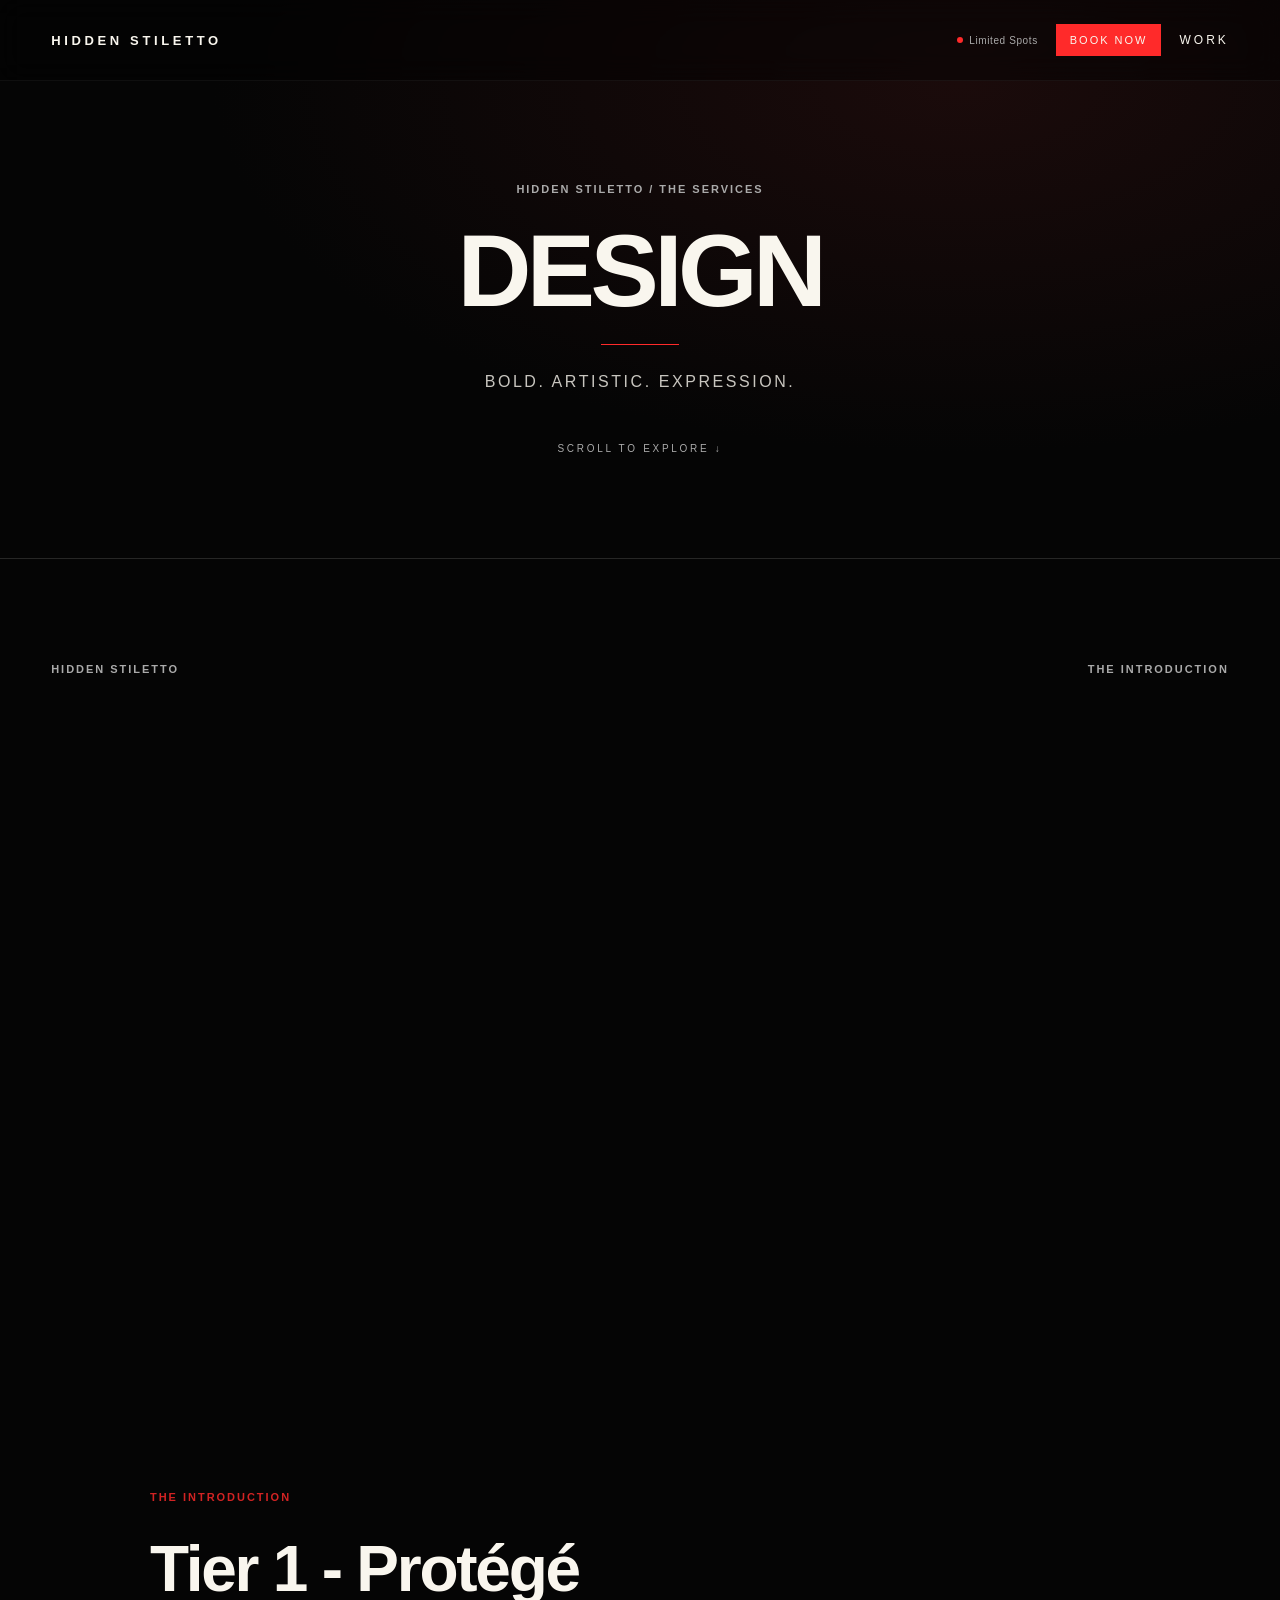
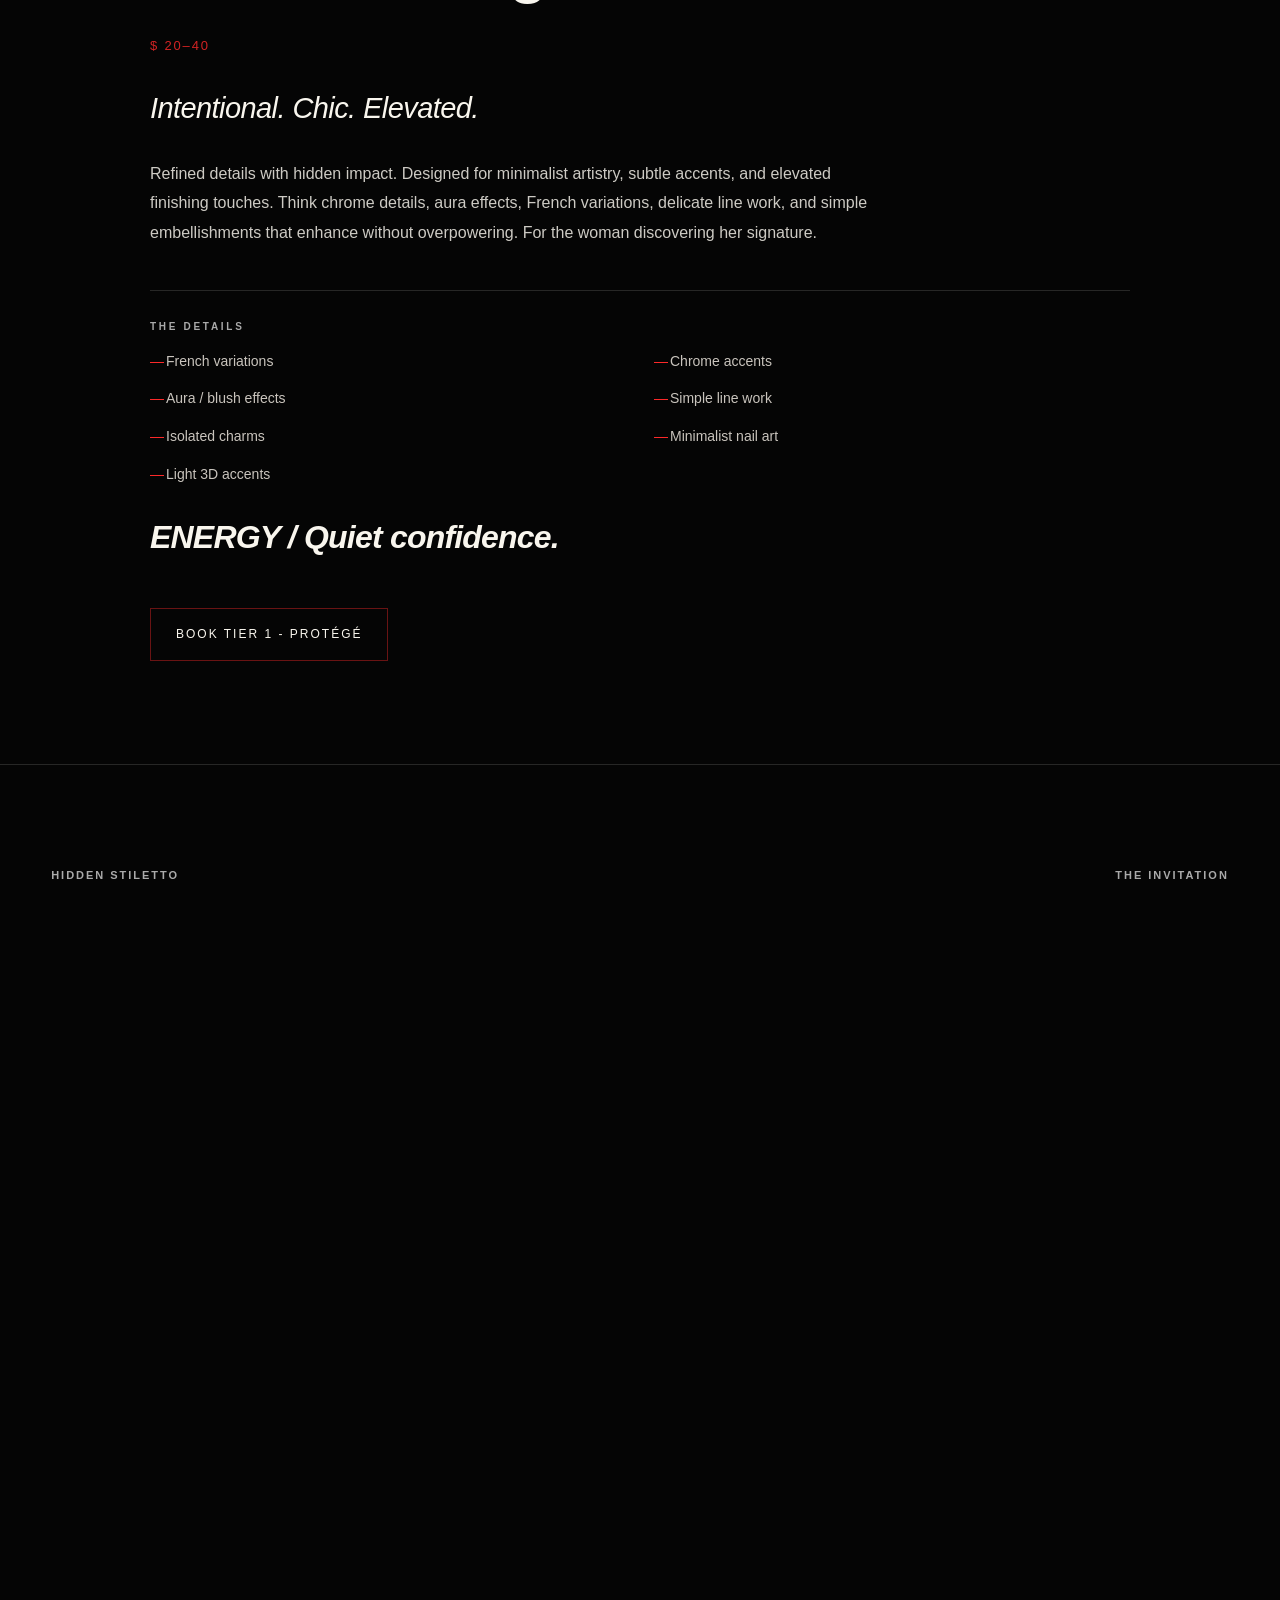
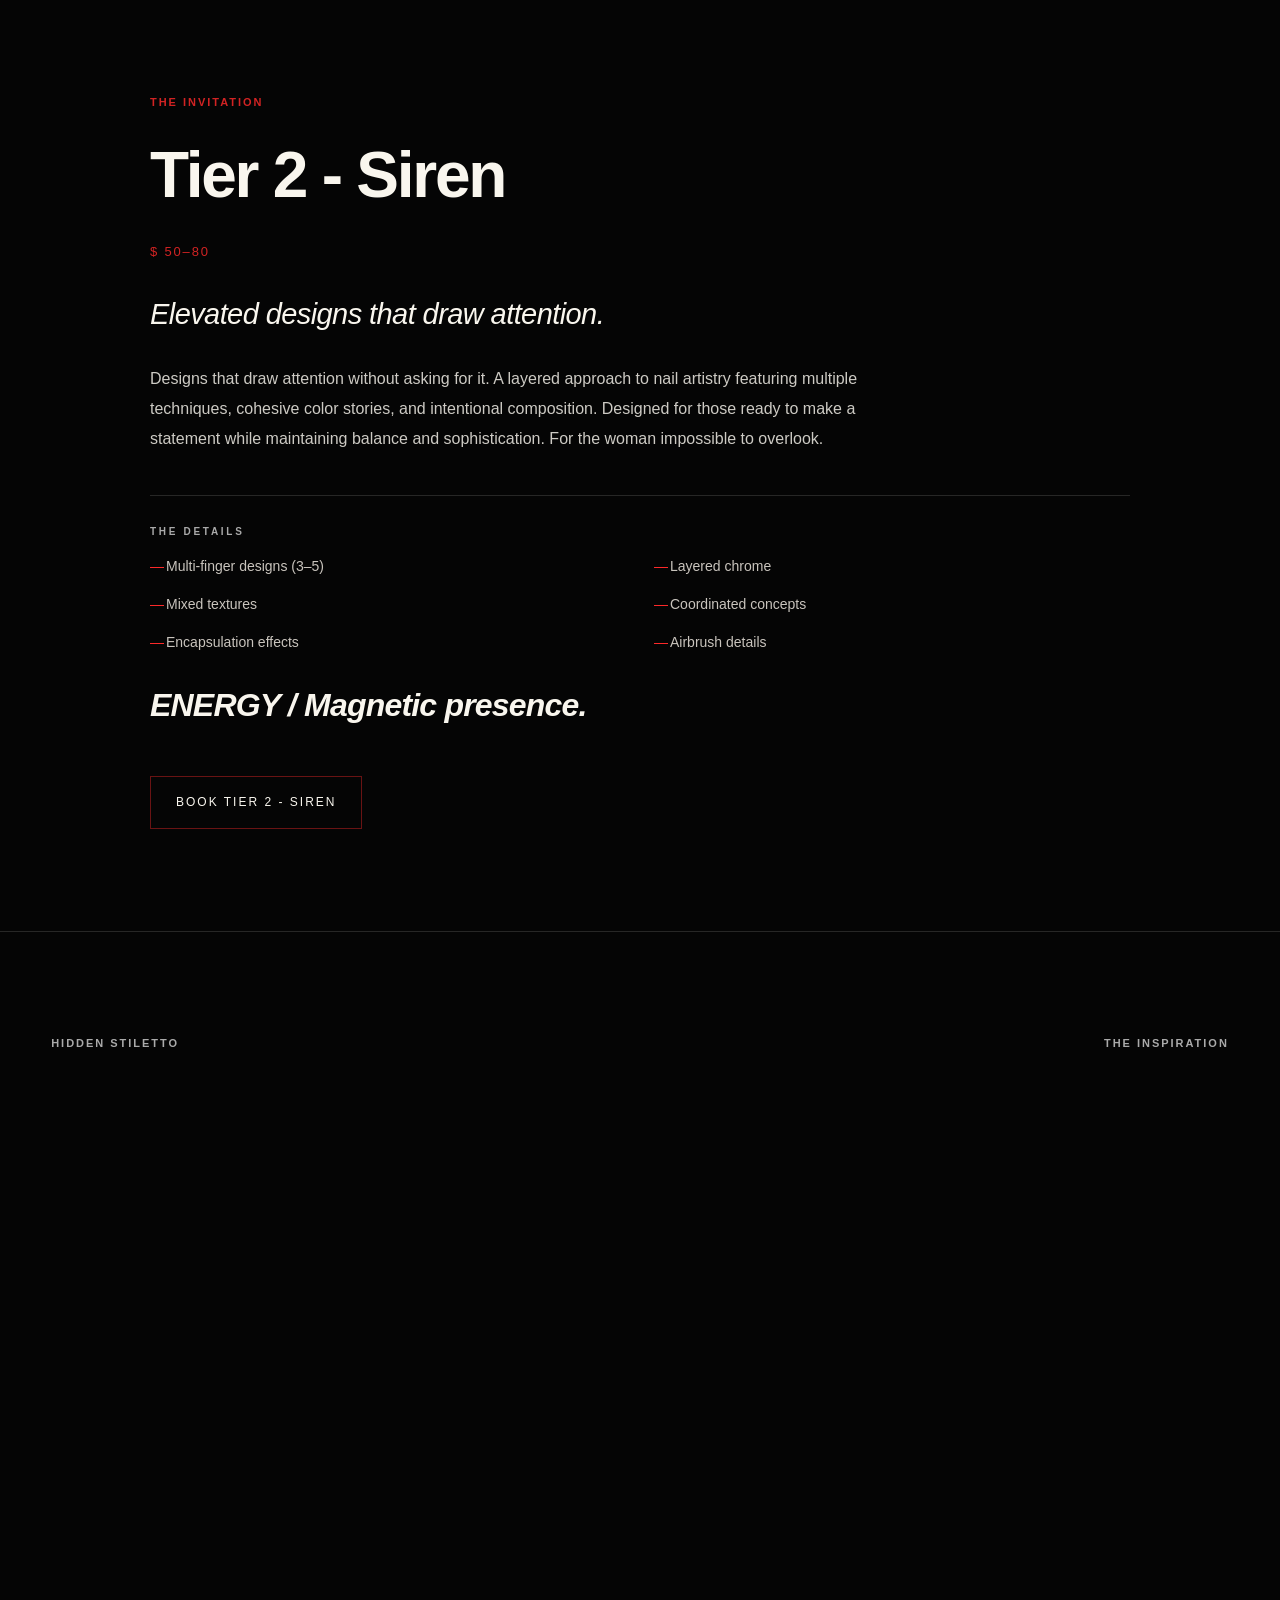
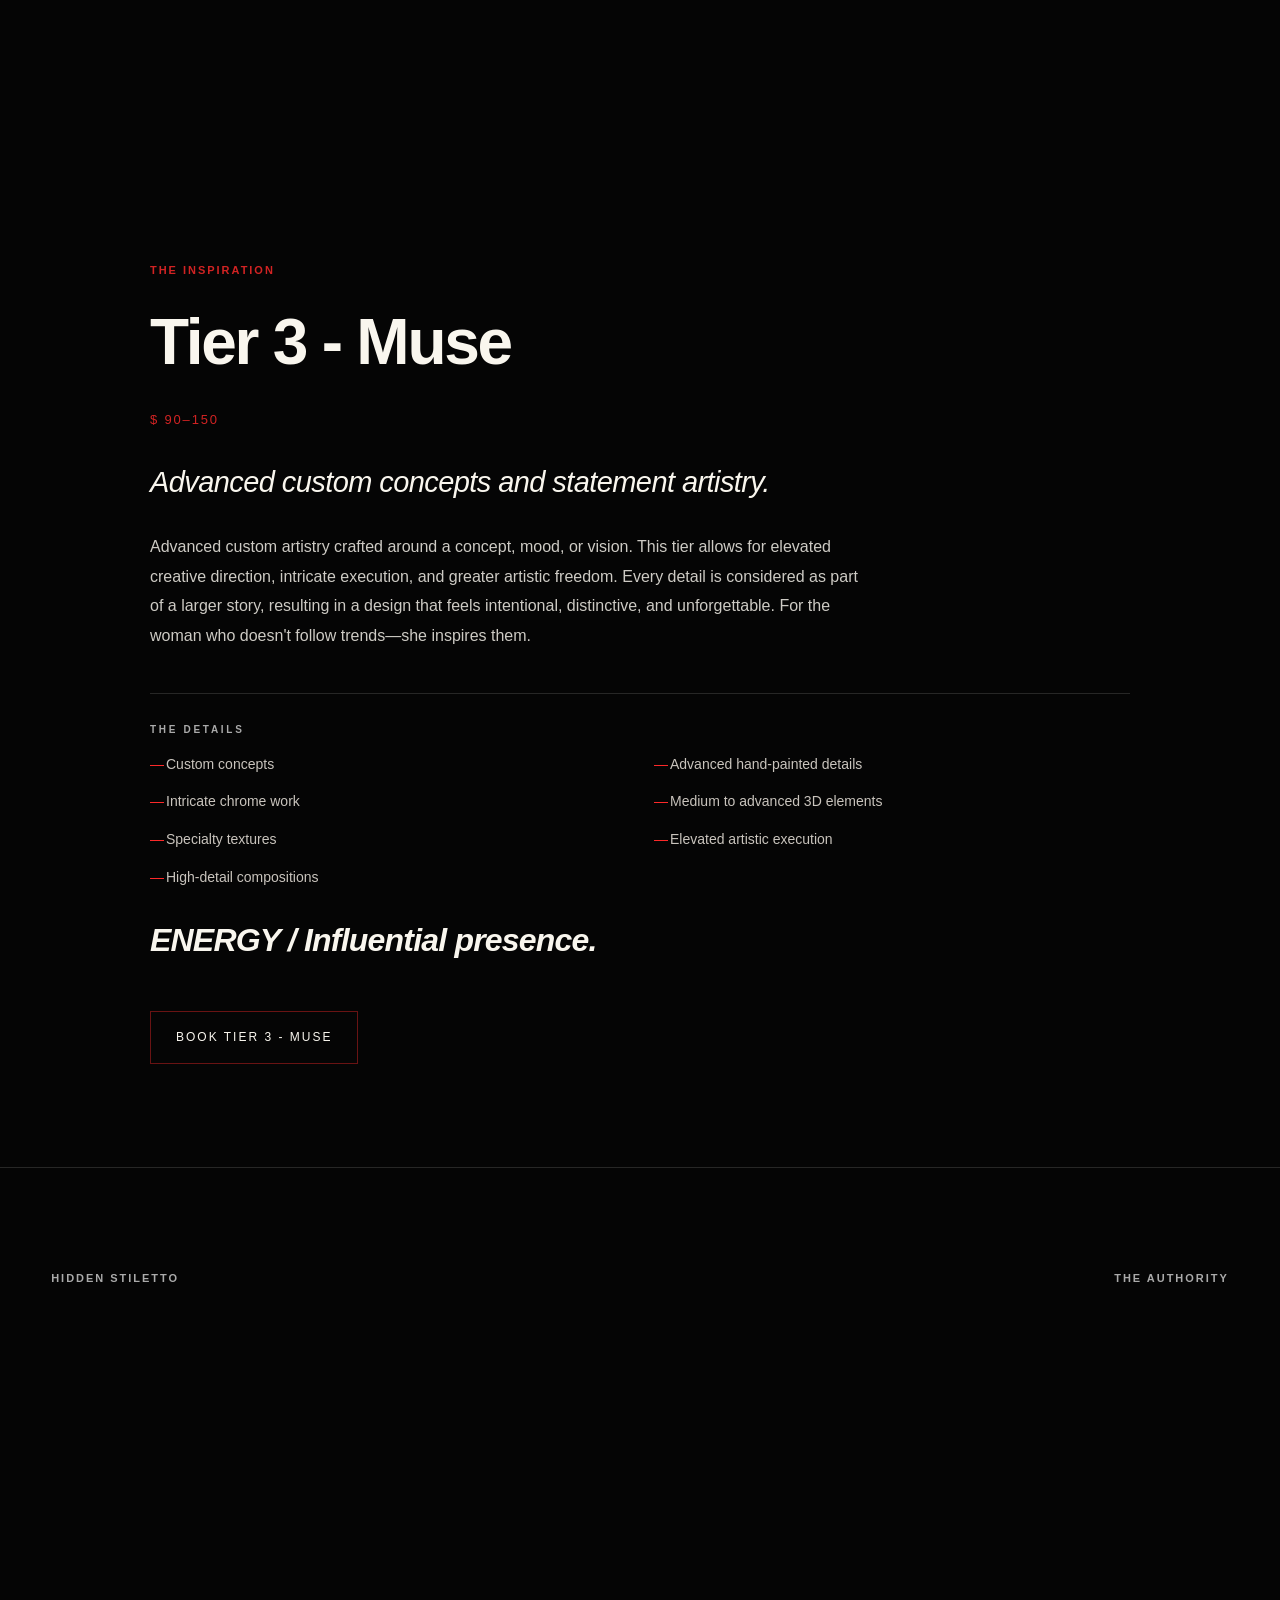
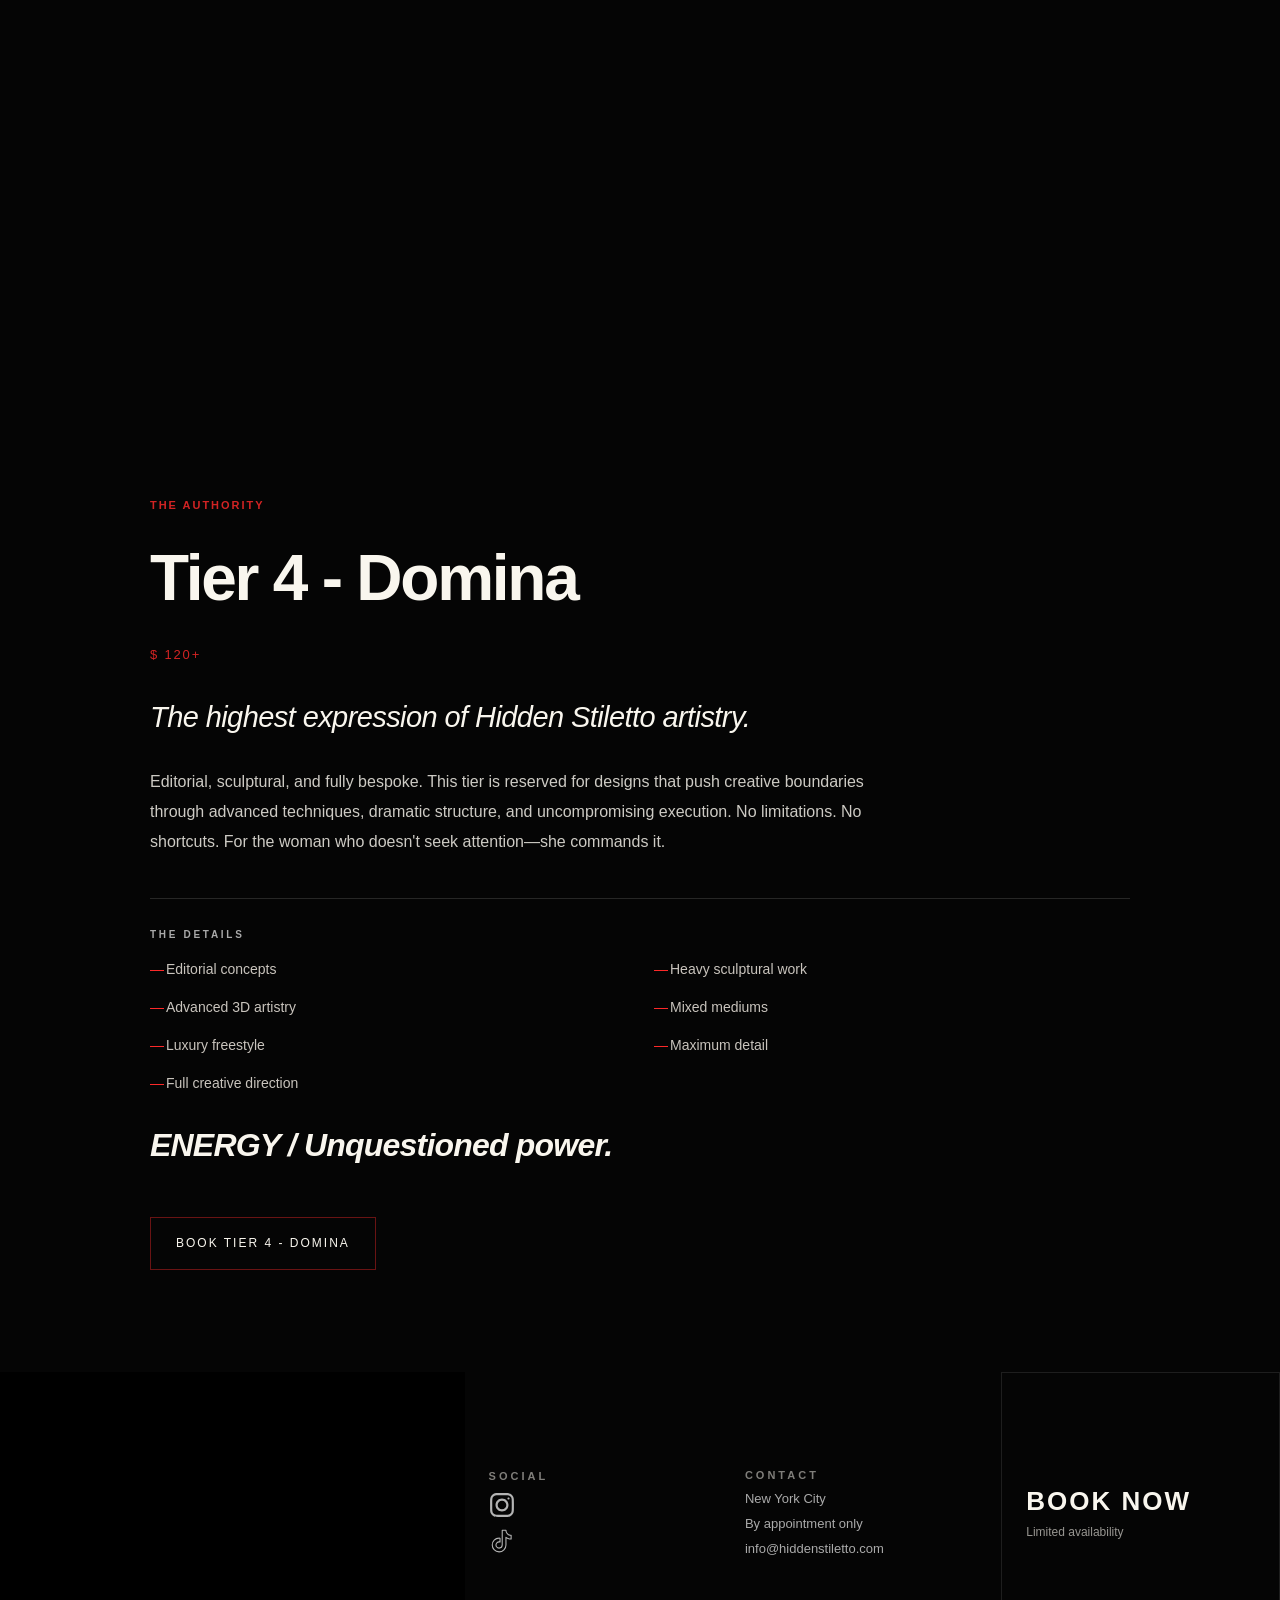
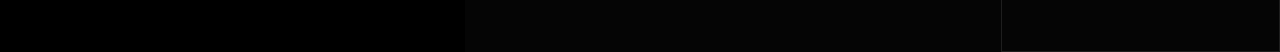
==== commit 67fef43e: "Show compact Limited Spots indicator in mobile header navigation" ====
--- a/design.html
+++ b/design.html
@@ -1,7 +1,8 @@
 <!DOCTYPE html>
 <html lang="en">
-<head><meta charset="UTF-8"><meta name="viewport" content="width=device-width,initial-scale=1"><meta name="theme-color" content="#050505"><title>DESIGN | Hidden Stiletto</title><link rel="stylesheet" href="style/style.css?v=m2-3-mobile"><link rel="stylesheet" href="style/owl.carousel.min.css"><link rel="stylesheet" href="style/owl.theme.default.min.css"><script defer src="js/script.js?v=m2-3-mobile"></script></head>
+<head><meta charset="UTF-8"><meta name="viewport" content="width=device-width,initial-scale=1"><meta name="theme-color" content="#050505"><title>Custom Nail Art &amp; Design Levels NYC | Hidden Stiletto</title><meta name="description" content="Explore custom nail art, creative finishes and design levels at Hidden Stiletto in New York City."><meta property="og:type" content="website"><meta property="og:site_name" content="Hidden Stiletto"><meta property="og:title" content="Custom Nail Art &amp; Design Levels NYC | Hidden Stiletto"><meta property="og:description" content="Explore custom nail art, creative finishes and design levels at Hidden Stiletto in New York City."><meta name="twitter:card" content="summary"><meta name="twitter:title" content="Custom Nail Art &amp; Design Levels NYC | Hidden Stiletto"><meta name="twitter:description" content="Explore custom nail art, creative finishes and design levels at Hidden Stiletto in New York City."><link rel="stylesheet" href="style/style.css?v=m2-6-header-spots"><script defer src="js/script.js?v=m2-6-cleanup"></script></head>
 <body>
+<a class="skip-link" href="#main-content">Skip to main content</a>
 <header class="header">
   <div class="logo">
     <a href="index.html">HIDDEN STILETTO</a>
@@ -40,15 +41,15 @@
 </div>
 <a class="mobile-booking" href="https://app.squareup.com/appointments/book/7h8i4gg9snnlwt/L5AKCJ5AXEKRV/start" target="_blank" rel="noopener noreferrer" aria-label="Book an appointment in a new tab">BOOK AN APPOINTMENT <span aria-hidden="true">↗</span></a>
 
-<main class="editorial-page"><section class="page-hero editorial-hero"><span class="hero-kicker">HIDDEN STILETTO / THE SERVICES</span><h1>DESIGN</h1><div class="hero-divider"></div><p>Bold. Artistic. Expression.</p><span class="hero-scroll">SCROLL TO EXPLORE ↓</span></section><section class="service-section editorial-service" id="tier-1-prot-g-"><div class="service-eyebrow"><span>HIDDEN STILETTO</span><span>THE INTRODUCTION</span></div><div class="service-gallery gallery-home-grid" aria-label="Service work gallery"><div class="gallery-tile"><div class="media"><video autoplay muted loop playsinline preload="metadata"><source src="content/03.37.42.mp4" type="video/mp4"></video></div></div>
-<div class="gallery-tile"><div class="media"><video autoplay muted loop playsinline preload="metadata"><source src="content/1.mp4" type="video/mp4"></video></div></div>
-<div class="gallery-tile"><div class="media"><video autoplay muted loop playsinline preload="metadata"><source src="content/2_1.mp4" type="video/mp4"></video></div></div></div><div class="service-info editorial-info"><p class="service-index">THE INTRODUCTION</p><h2>Tier 1 - Protégé</h2><p class="service-price">$ 20–40</p><p class="service-lead">Intentional. Chic. Elevated.</p><p>Refined details with hidden impact. Designed for minimalist artistry, subtle accents, and elevated finishing touches. Think chrome details, aura effects, French variations, delicate line work, and simple embellishments that enhance without overpowering. For the woman discovering her signature.</p><div class="service-inclusions"><h3>THE DETAILS</h3><ul><li>French variations</li><li>Chrome accents</li><li>Aura / blush effects</li><li>Simple line work</li><li>Isolated charms</li><li>Minimalist nail art</li><li>Light 3D accents</li></ul></div><p class="service-signature">ENERGY / Quiet confidence.</p><button class="glow service-book" type="button" data-action="book" data-service="Tier 1 - Protégé">BOOK TIER 1 - PROTÉGÉ</button></div></section><section class="service-section editorial-service" id="tier-2-siren"><div class="service-eyebrow"><span>HIDDEN STILETTO</span><span>THE INVITATION</span></div><div class="service-gallery gallery-home-grid" aria-label="Service work gallery"><div class="gallery-tile"><div class="media"><video autoplay muted loop playsinline preload="metadata"><source src="content/03.37.41.mp4" type="video/mp4"></video></div></div>
-<div class="gallery-tile"><div class="media"><video autoplay muted loop playsinline preload="metadata"><source src="content/03.37.46.mp4" type="video/mp4"></video></div></div>
-<div class="gallery-tile"><div class="media"><video autoplay muted loop playsinline preload="metadata"><source src="content/2.mp4" type="video/mp4"></video></div></div></div><div class="service-info editorial-info"><p class="service-index">THE INVITATION</p><h2>Tier 2 - Siren</h2><p class="service-price">$ 50–80</p><p class="service-lead">Elevated designs that draw attention.</p><p>Designs that draw attention without asking for it. A layered approach to nail artistry featuring multiple techniques, cohesive color stories, and intentional composition. Designed for those ready to make a statement while maintaining balance and sophistication. For the woman impossible to overlook.</p><div class="service-inclusions"><h3>THE DETAILS</h3><ul><li>Multi-finger designs (3–5)</li><li>Layered chrome</li><li>Mixed textures</li><li>Coordinated concepts</li><li>Encapsulation effects</li><li>Airbrush details</li></ul></div><p class="service-signature">ENERGY / Magnetic presence.</p><button class="glow service-book" type="button" data-action="book" data-service="Tier 2 - Siren">BOOK TIER 2 - SIREN</button></div></section><section class="service-section editorial-service" id="tier-3-muse"><div class="service-eyebrow"><span>HIDDEN STILETTO</span><span>THE INSPIRATION</span></div><div class="service-gallery gallery-home-grid" aria-label="Service work gallery"><div class="gallery-tile"><div class="media"><video autoplay muted loop playsinline preload="metadata"><source src="content/03.37.46.mp4" type="video/mp4"></video></div></div>
-<div class="gallery-tile"><div class="media"><video autoplay muted loop playsinline preload="metadata"><source src="content/3_3.mp4" type="video/mp4"></video></div></div>
-<div class="gallery-tile"><div class="media"><video autoplay muted loop playsinline preload="metadata"><source src="content/03-33-26.mp4" type="video/mp4"></video></div></div></div><div class="service-info editorial-info"><p class="service-index">THE INSPIRATION</p><h2>Tier 3 - Muse</h2><p class="service-price">$ 90–150</p><p class="service-lead">Advanced custom concepts and statement artistry.</p><p>Advanced custom artistry crafted around a concept, mood, or vision. This tier allows for elevated creative direction, intricate execution, and greater artistic freedom. Every detail is considered as part of a larger story, resulting in a design that feels intentional, distinctive, and unforgettable. For the woman who doesn't follow trends—she inspires them.</p><div class="service-inclusions"><h3>THE DETAILS</h3><ul><li>Custom concepts</li><li>Advanced hand-painted details</li><li>Intricate chrome work</li><li>Medium to advanced 3D elements</li><li>Specialty textures</li><li>Elevated artistic execution</li><li>High-detail compositions</li></ul></div><p class="service-signature">ENERGY / Influential presence.</p><button class="glow service-book" type="button" data-action="book" data-service="Tier 3 - Muse">BOOK TIER 3 - MUSE</button></div></section><section class="service-section editorial-service" id="tier-4-domina"><div class="service-eyebrow"><span>HIDDEN STILETTO</span><span>THE AUTHORITY</span></div><div class="service-gallery gallery-home-grid" aria-label="Service work gallery"><div class="gallery-tile"><div class="media"><video autoplay muted loop playsinline preload="metadata"><source src="content/03_Extensions.mov"></video></div></div>
-<div class="gallery-tile"><div class="media"><video autoplay muted loop playsinline preload="metadata"><source src="content/03.37.46.mp4" type="video/mp4"></video></div></div>
-<div class="gallery-tile"><div class="media"><video autoplay muted loop playsinline preload="metadata"><source src="content/3.mp4" type="video/mp4"></video></div></div></div><div class="service-info editorial-info"><p class="service-index">THE AUTHORITY</p><h2>Tier 4 - Domina</h2><p class="service-price">$ 120+</p><p class="service-lead">The highest expression of Hidden Stiletto artistry.</p><p>Editorial, sculptural, and fully bespoke. This tier is reserved for designs that push creative boundaries through advanced techniques, dramatic structure, and uncompromising execution. No limitations. No shortcuts. For the woman who doesn't seek attention—she commands it.</p><div class="service-inclusions"><h3>THE DETAILS</h3><ul><li>Editorial concepts</li><li>Heavy sculptural work</li><li>Advanced 3D artistry</li><li>Mixed mediums</li><li>Luxury freestyle</li><li>Maximum detail</li><li>Full creative direction</li></ul></div><p class="service-signature">ENERGY / Unquestioned power.</p><button class="glow service-book" type="button" data-action="book" data-service="Tier 4 - Domina">BOOK TIER 4 - DOMINA</button></div></section></main><footer class="footer span-3">
+<main class="editorial-page" id="main-content"><section class="page-hero editorial-hero"><span class="hero-kicker">HIDDEN STILETTO / THE SERVICES</span><h1>DESIGN</h1><div class="hero-divider"></div><p>Bold. Artistic. Expression.</p><span class="hero-scroll">SCROLL TO EXPLORE ↓</span></section><section class="service-section editorial-service" id="tier-1-prot-g-"><div class="service-eyebrow"><span>HIDDEN STILETTO</span><span>THE INTRODUCTION</span></div><div class="service-gallery gallery-home-grid" aria-label="Service work gallery"><div class="gallery-tile"><div class="media"><video muted loop playsinline preload="none" data-viewport-video aria-hidden="true"><source src="content/03.37.42.mp4" type="video/mp4"></video></div></div>
+<div class="gallery-tile"><div class="media"><video muted loop playsinline preload="none" data-viewport-video aria-hidden="true"><source src="content/1.mp4" type="video/mp4"></video></div></div>
+<div class="gallery-tile"><div class="media"><video muted loop playsinline preload="none" data-viewport-video aria-hidden="true"><source src="content/2_1.mp4" type="video/mp4"></video></div></div></div><div class="service-info editorial-info"><p class="service-index">THE INTRODUCTION</p><h2>Tier 1 - Protégé</h2><p class="service-price">$ 20–40</p><p class="service-lead">Intentional. Chic. Elevated.</p><p>Refined details with hidden impact. Designed for minimalist artistry, subtle accents, and elevated finishing touches. Think chrome details, aura effects, French variations, delicate line work, and simple embellishments that enhance without overpowering. For the woman discovering her signature.</p><div class="service-inclusions"><h3>THE DETAILS</h3><ul><li>French variations</li><li>Chrome accents</li><li>Aura / blush effects</li><li>Simple line work</li><li>Isolated charms</li><li>Minimalist nail art</li><li>Light 3D accents</li></ul></div><p class="service-signature">ENERGY / Quiet confidence.</p><button class="glow service-book" type="button" data-action="book" data-service="Tier 1 - Protégé">BOOK TIER 1 - PROTÉGÉ</button></div></section><section class="service-section editorial-service" id="tier-2-siren"><div class="service-eyebrow"><span>HIDDEN STILETTO</span><span>THE INVITATION</span></div><div class="service-gallery gallery-home-grid" aria-label="Service work gallery"><div class="gallery-tile"><div class="media"><video muted loop playsinline preload="none" data-viewport-video aria-hidden="true"><source src="content/03.37.41.mp4" type="video/mp4"></video></div></div>
+<div class="gallery-tile"><div class="media"><video muted loop playsinline preload="none" data-viewport-video aria-hidden="true"><source src="content/03.37.46.mp4" type="video/mp4"></video></div></div>
+<div class="gallery-tile"><div class="media"><video muted loop playsinline preload="none" data-viewport-video aria-hidden="true"><source src="content/2.mp4" type="video/mp4"></video></div></div></div><div class="service-info editorial-info"><p class="service-index">THE INVITATION</p><h2>Tier 2 - Siren</h2><p class="service-price">$ 50–80</p><p class="service-lead">Elevated designs that draw attention.</p><p>Designs that draw attention without asking for it. A layered approach to nail artistry featuring multiple techniques, cohesive color stories, and intentional composition. Designed for those ready to make a statement while maintaining balance and sophistication. For the woman impossible to overlook.</p><div class="service-inclusions"><h3>THE DETAILS</h3><ul><li>Multi-finger designs (3–5)</li><li>Layered chrome</li><li>Mixed textures</li><li>Coordinated concepts</li><li>Encapsulation effects</li><li>Airbrush details</li></ul></div><p class="service-signature">ENERGY / Magnetic presence.</p><button class="glow service-book" type="button" data-action="book" data-service="Tier 2 - Siren">BOOK TIER 2 - SIREN</button></div></section><section class="service-section editorial-service" id="tier-3-muse"><div class="service-eyebrow"><span>HIDDEN STILETTO</span><span>THE INSPIRATION</span></div><div class="service-gallery gallery-home-grid" aria-label="Service work gallery"><div class="gallery-tile"><div class="media"><video muted loop playsinline preload="none" data-viewport-video aria-hidden="true"><source src="content/03.37.46.mp4" type="video/mp4"></video></div></div>
+<div class="gallery-tile"><div class="media"><video muted loop playsinline preload="none" data-viewport-video aria-hidden="true"><source src="content/3_3.mp4" type="video/mp4"></video></div></div>
+<div class="gallery-tile"><div class="media"><video muted loop playsinline preload="none" data-viewport-video aria-hidden="true"><source src="content/03-33-26.mp4" type="video/mp4"></video></div></div></div><div class="service-info editorial-info"><p class="service-index">THE INSPIRATION</p><h2>Tier 3 - Muse</h2><p class="service-price">$ 90–150</p><p class="service-lead">Advanced custom concepts and statement artistry.</p><p>Advanced custom artistry crafted around a concept, mood, or vision. This tier allows for elevated creative direction, intricate execution, and greater artistic freedom. Every detail is considered as part of a larger story, resulting in a design that feels intentional, distinctive, and unforgettable. For the woman who doesn't follow trends—she inspires them.</p><div class="service-inclusions"><h3>THE DETAILS</h3><ul><li>Custom concepts</li><li>Advanced hand-painted details</li><li>Intricate chrome work</li><li>Medium to advanced 3D elements</li><li>Specialty textures</li><li>Elevated artistic execution</li><li>High-detail compositions</li></ul></div><p class="service-signature">ENERGY / Influential presence.</p><button class="glow service-book" type="button" data-action="book" data-service="Tier 3 - Muse">BOOK TIER 3 - MUSE</button></div></section><section class="service-section editorial-service" id="tier-4-domina"><div class="service-eyebrow"><span>HIDDEN STILETTO</span><span>THE AUTHORITY</span></div><div class="service-gallery gallery-home-grid" aria-label="Service work gallery"><div class="gallery-tile"><div class="media"><video muted loop playsinline preload="none" data-viewport-video aria-hidden="true"><source src="content/03_Extensions.mov"></video></div></div>
+<div class="gallery-tile"><div class="media"><video muted loop playsinline preload="none" data-viewport-video aria-hidden="true"><source src="content/03.37.46.mp4" type="video/mp4"></video></div></div>
+<div class="gallery-tile"><div class="media"><video muted loop playsinline preload="none" data-viewport-video aria-hidden="true"><source src="content/3.mp4" type="video/mp4"></video></div></div></div><div class="service-info editorial-info"><p class="service-index">THE AUTHORITY</p><h2>Tier 4 - Domina</h2><p class="service-price">$ 120+</p><p class="service-lead">The highest expression of Hidden Stiletto artistry.</p><p>Editorial, sculptural, and fully bespoke. This tier is reserved for designs that push creative boundaries through advanced techniques, dramatic structure, and uncompromising execution. No limitations. No shortcuts. For the woman who doesn't seek attention—she commands it.</p><div class="service-inclusions"><h3>THE DETAILS</h3><ul><li>Editorial concepts</li><li>Heavy sculptural work</li><li>Advanced 3D artistry</li><li>Mixed mediums</li><li>Luxury freestyle</li><li>Maximum detail</li><li>Full creative direction</li></ul></div><p class="service-signature">ENERGY / Unquestioned power.</p><button class="glow service-book" type="button" data-action="book" data-service="Tier 4 - Domina">BOOK TIER 4 - DOMINA</button></div></section></main><footer class="footer span-3">
 
   <div class="footer-grid">
 
@@ -88,8 +89,8 @@
 
 </footer>
 
-<script src="https://ajax.googleapis.com/ajax/libs/jquery/3.7.1/jquery.min.js"></script>
-<script src="js/owl.carousel.min.js"></script>
-<script src="js/carousels.js"></script>
+
+
+
 
 </body></html>
--- a/style/style.css
+++ b/style/style.css
@@ -1293,3 +1293,28 @@
 @media(prefers-reduced-motion:reduce){
   .mobile-booking{transition:none}
 }
+
+/* M2.5 — Accessible focus, skip navigation and motion preferences. */
+.skip-link{position:fixed;top:8px;left:12px;z-index:1000;padding:12px 18px;background:var(--white);color:var(--dark);text-decoration:none;font-size:14px;font-weight:700;transform:translateY(-160%)}
+.skip-link:focus{transform:translateY(0)}
+#main-content{scroll-margin-top:80px}
+.hero-text h1{font-size:clamp(22px,6vw,72px);font-weight:700;letter-spacing:-.035em;line-height:1.08}
+@media(max-width:600px){.hero-text h1{font-size:clamp(25px,7vw,38px)}}
+@media(prefers-reduced-motion:reduce){
+  html{scroll-behavior:auto!important}
+  *,*::before,*::after{animation-duration:.01ms!important;animation-iteration-count:1!important;transition-duration:.01ms!important}
+  .block,.text-block,.book-trigger{opacity:1!important;transform:none!important}
+}
+
+/* Header availability — compact, visible on mobile without crowding navigation. */
+.header .availability{display:inline-flex;align-items:center;gap:6px;white-space:nowrap;flex-shrink:0;font-size:10px;letter-spacing:.06em}
+.header .availability .dot{flex:0 0 6px}
+@media(max-width:600px){
+  .header .availability{display:inline-flex;font-size:9px;letter-spacing:0;gap:5px}
+  .header-right{gap:8px}
+}
+@media(max-width:380px){
+  .header .availability{font-size:8px;gap:4px}
+  .header .availability .dot{width:5px;height:5px;flex-basis:5px}
+  .header-right{gap:4px}
+}
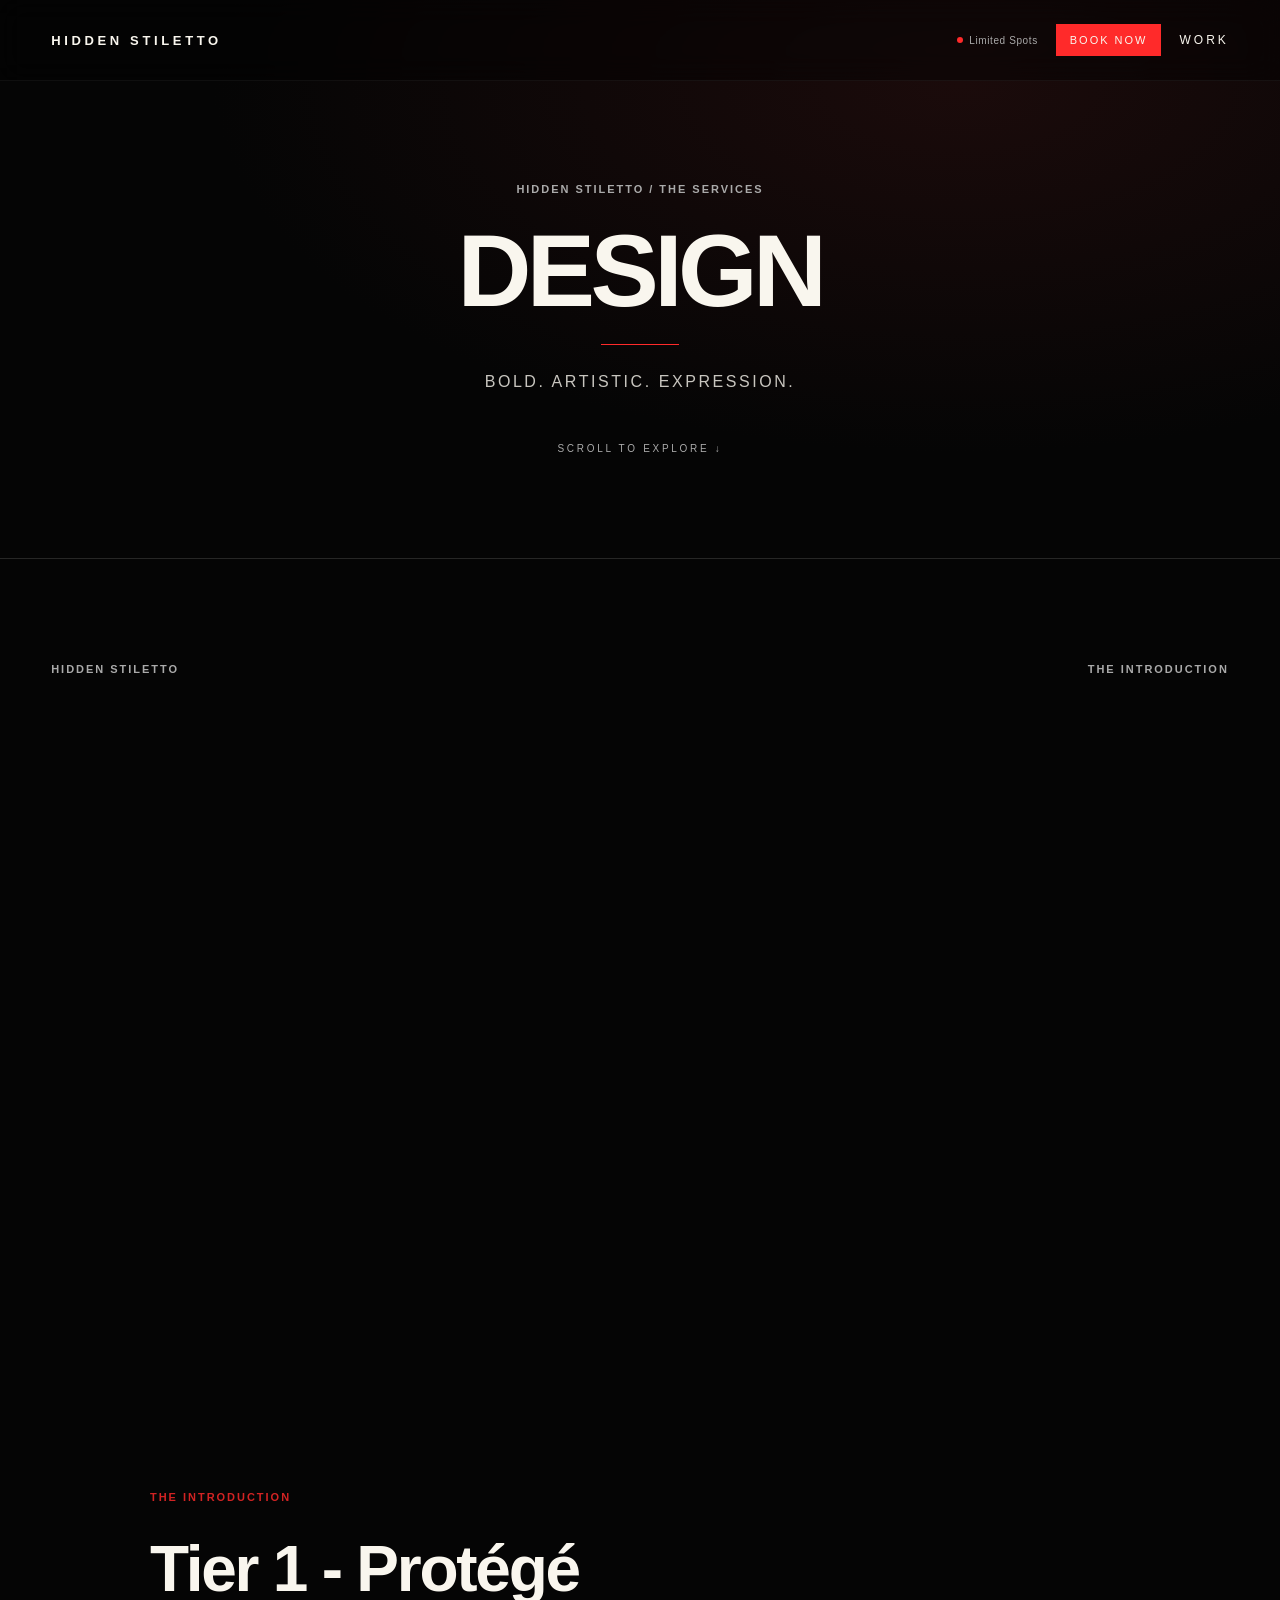
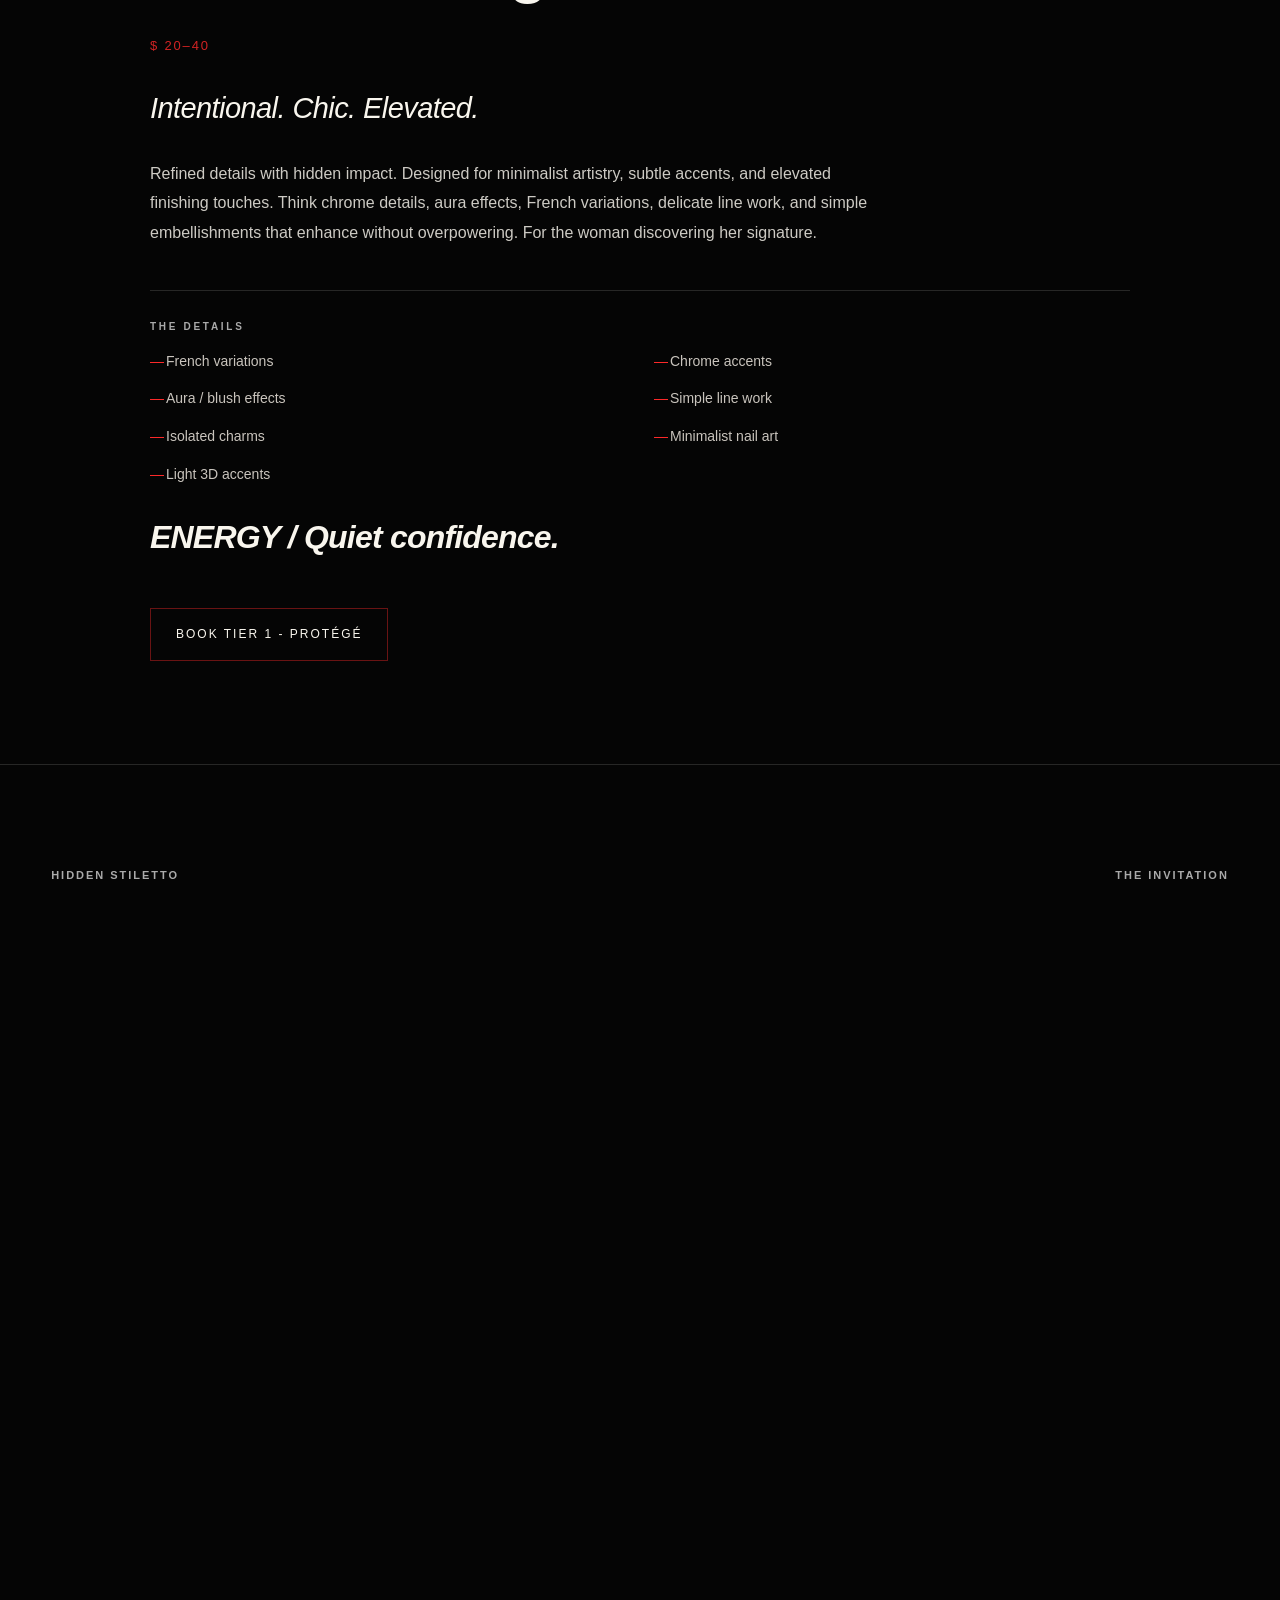
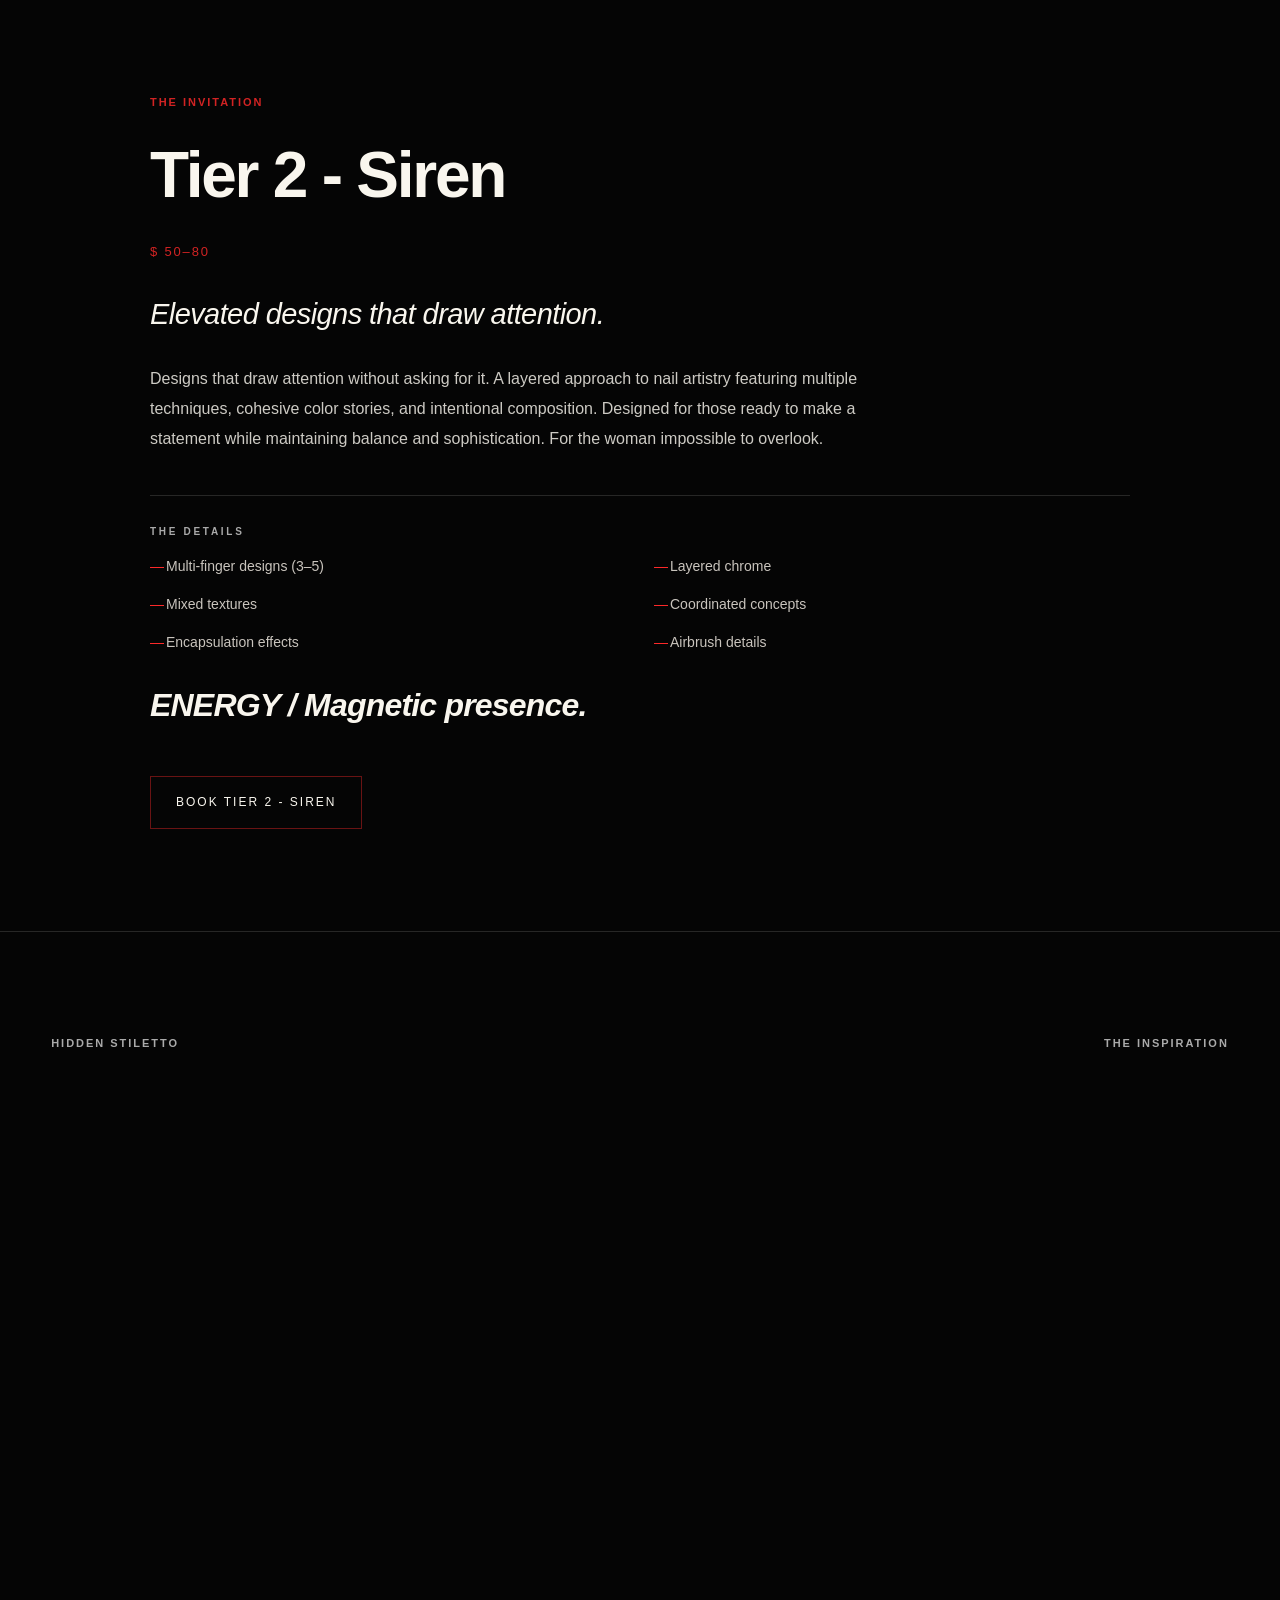
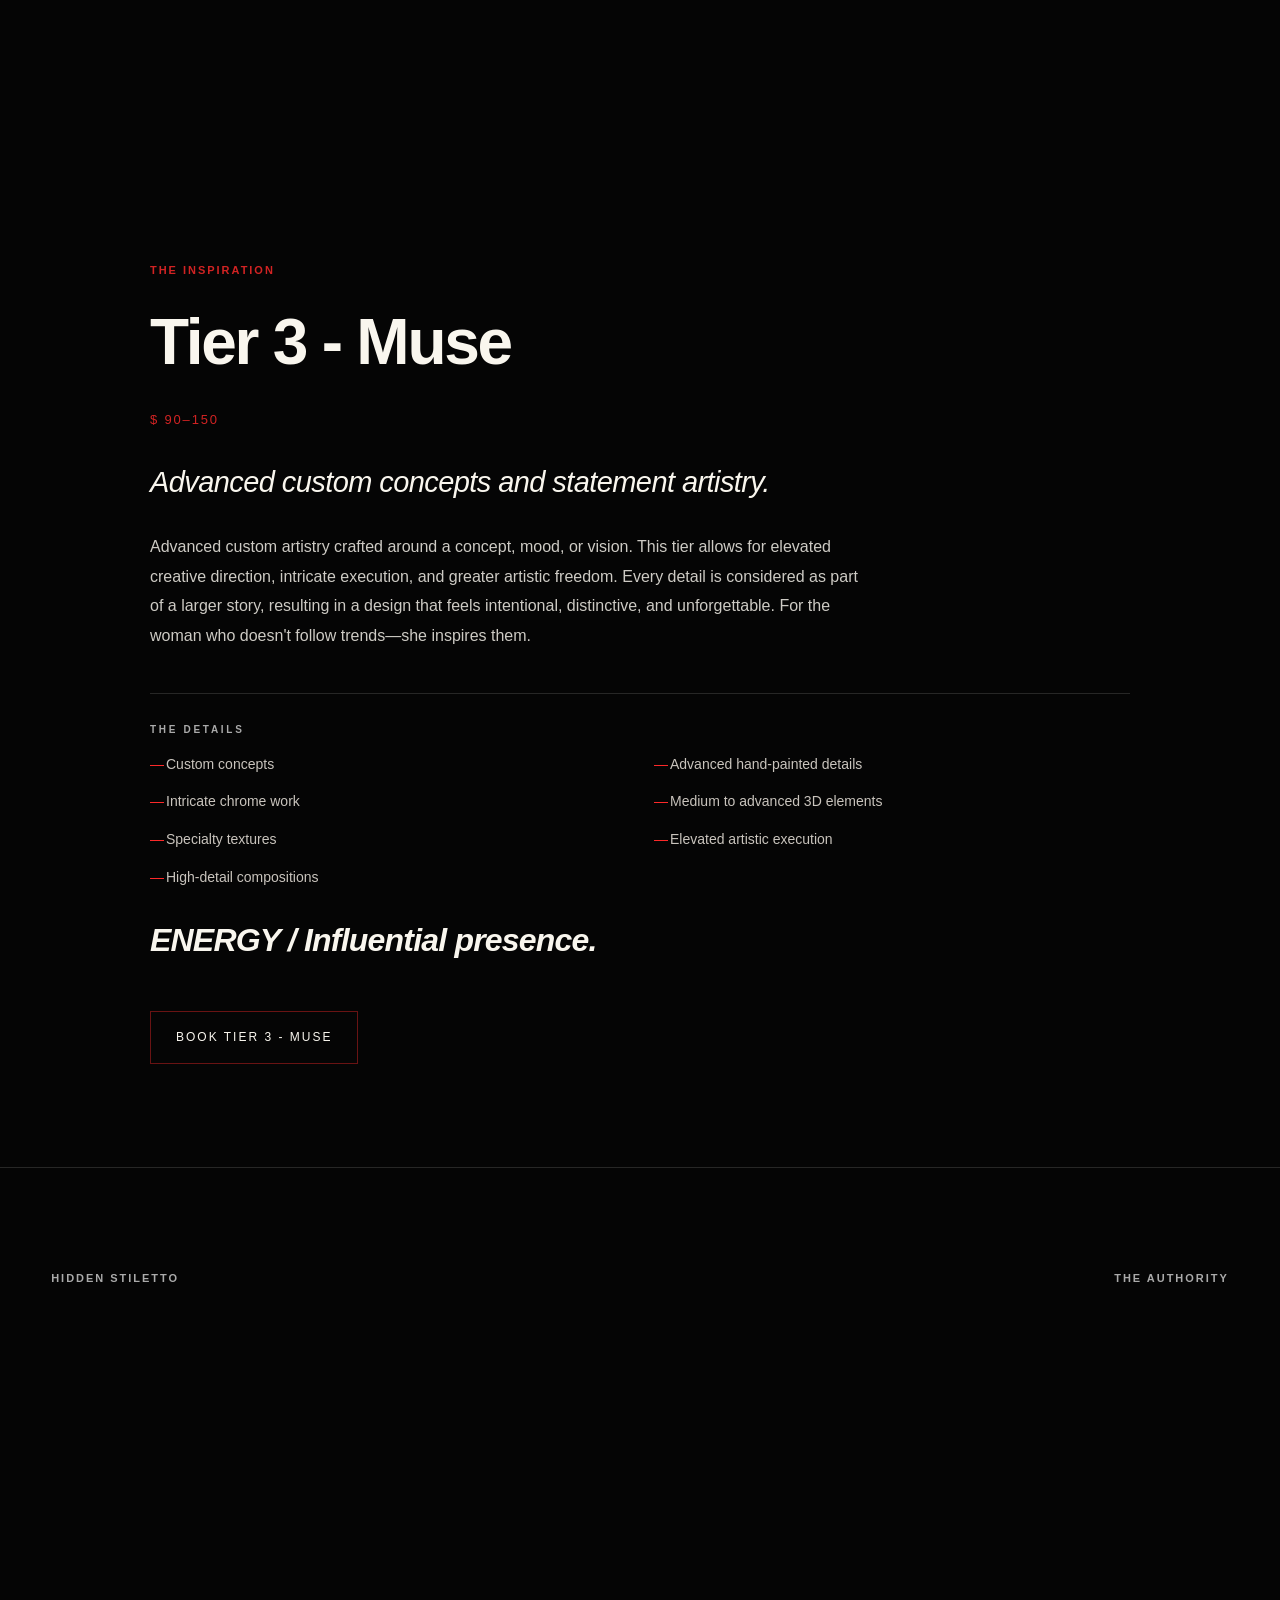
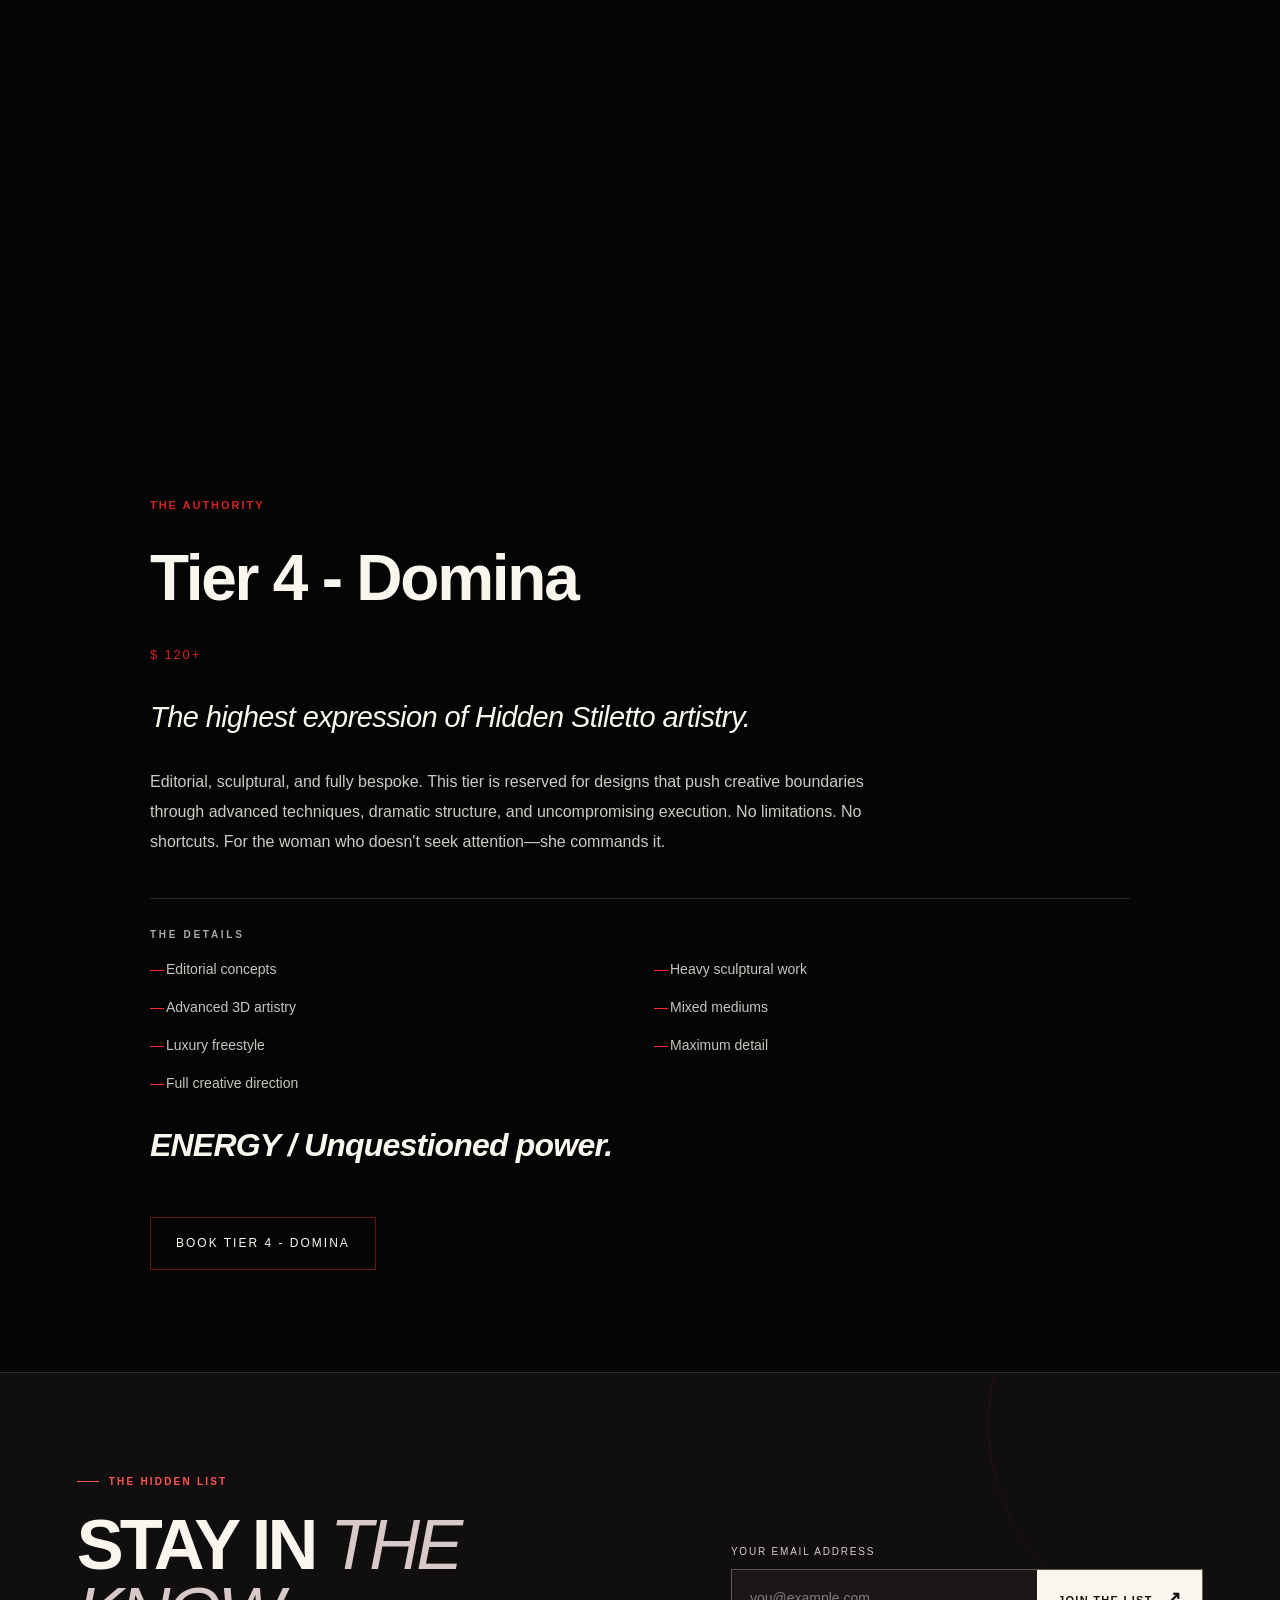
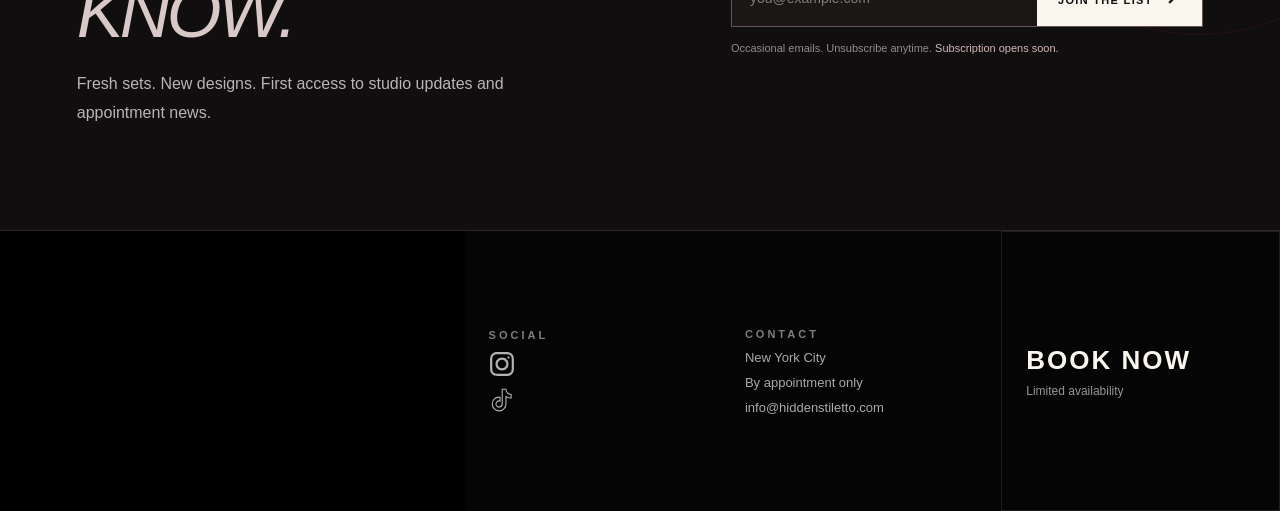
==== commit 0d1be63d: "Add editorial newsletter signup preview ahead of footer on all pages" ====
--- a/design.html
+++ b/design.html
@@ -1,6 +1,6 @@
 <!DOCTYPE html>
 <html lang="en">
-<head><meta charset="UTF-8"><meta name="viewport" content="width=device-width,initial-scale=1"><meta name="theme-color" content="#050505"><title>Custom Nail Art &amp; Design Levels NYC | Hidden Stiletto</title><meta name="description" content="Explore custom nail art, creative finishes and design levels at Hidden Stiletto in New York City."><meta property="og:type" content="website"><meta property="og:site_name" content="Hidden Stiletto"><meta property="og:title" content="Custom Nail Art &amp; Design Levels NYC | Hidden Stiletto"><meta property="og:description" content="Explore custom nail art, creative finishes and design levels at Hidden Stiletto in New York City."><meta name="twitter:card" content="summary"><meta name="twitter:title" content="Custom Nail Art &amp; Design Levels NYC | Hidden Stiletto"><meta name="twitter:description" content="Explore custom nail art, creative finishes and design levels at Hidden Stiletto in New York City."><link rel="stylesheet" href="style/style.css?v=m2-6-header-spots"><script defer src="js/script.js?v=m2-6-cleanup"></script></head>
+<head><meta charset="UTF-8"><meta name="viewport" content="width=device-width,initial-scale=1"><meta name="theme-color" content="#050505"><title>Custom Nail Art &amp; Design Levels NYC | Hidden Stiletto</title><meta name="description" content="Explore custom nail art, creative finishes and design levels at Hidden Stiletto in New York City."><meta property="og:type" content="website"><meta property="og:site_name" content="Hidden Stiletto"><meta property="og:title" content="Custom Nail Art &amp; Design Levels NYC | Hidden Stiletto"><meta property="og:description" content="Explore custom nail art, creative finishes and design levels at Hidden Stiletto in New York City."><meta name="twitter:card" content="summary"><meta name="twitter:title" content="Custom Nail Art &amp; Design Levels NYC | Hidden Stiletto"><meta name="twitter:description" content="Explore custom nail art, creative finishes and design levels at Hidden Stiletto in New York City."><link rel="stylesheet" href="style/style.css?v=newsletter-preview-v1"><script defer src="js/script.js?v=m2-6-cleanup"></script></head>
 <body>
 <a class="skip-link" href="#main-content">Skip to main content</a>
 <header class="header">
@@ -39,7 +39,7 @@
     </nav>
   </div>
 </div>
-<a class="mobile-booking" href="https://app.squareup.com/appointments/book/7h8i4gg9snnlwt/L5AKCJ5AXEKRV/start" target="_blank" rel="noopener noreferrer" aria-label="Book an appointment in a new tab">BOOK AN APPOINTMENT <span aria-hidden="true">↗</span></a>
+<a class="mobile-booking" href="https://app.squareup.com/appointments/book/7h8i4gg9snnlwt/L5AKCJ5AXEKRV/start" target="_blank" rel="noopener noreferrer" aria-label="Book an appointment in a new tab"><span class="mobile-booking-label">BOOK AN APPOINTMENT<small>RESERVE YOUR SESSION</small></span><span class="mobile-booking-arrow" aria-hidden="true">↗</span></a>
 
 <main class="editorial-page" id="main-content"><section class="page-hero editorial-hero"><span class="hero-kicker">HIDDEN STILETTO / THE SERVICES</span><h1>DESIGN</h1><div class="hero-divider"></div><p>Bold. Artistic. Expression.</p><span class="hero-scroll">SCROLL TO EXPLORE ↓</span></section><section class="service-section editorial-service" id="tier-1-prot-g-"><div class="service-eyebrow"><span>HIDDEN STILETTO</span><span>THE INTRODUCTION</span></div><div class="service-gallery gallery-home-grid" aria-label="Service work gallery"><div class="gallery-tile"><div class="media"><video muted loop playsinline preload="none" data-viewport-video aria-hidden="true"><source src="content/03.37.42.mp4" type="video/mp4"></video></div></div>
 <div class="gallery-tile"><div class="media"><video muted loop playsinline preload="none" data-viewport-video aria-hidden="true"><source src="content/1.mp4" type="video/mp4"></video></div></div>
@@ -49,7 +49,27 @@
 <div class="gallery-tile"><div class="media"><video muted loop playsinline preload="none" data-viewport-video aria-hidden="true"><source src="content/3_3.mp4" type="video/mp4"></video></div></div>
 <div class="gallery-tile"><div class="media"><video muted loop playsinline preload="none" data-viewport-video aria-hidden="true"><source src="content/03-33-26.mp4" type="video/mp4"></video></div></div></div><div class="service-info editorial-info"><p class="service-index">THE INSPIRATION</p><h2>Tier 3 - Muse</h2><p class="service-price">$ 90–150</p><p class="service-lead">Advanced custom concepts and statement artistry.</p><p>Advanced custom artistry crafted around a concept, mood, or vision. This tier allows for elevated creative direction, intricate execution, and greater artistic freedom. Every detail is considered as part of a larger story, resulting in a design that feels intentional, distinctive, and unforgettable. For the woman who doesn't follow trends—she inspires them.</p><div class="service-inclusions"><h3>THE DETAILS</h3><ul><li>Custom concepts</li><li>Advanced hand-painted details</li><li>Intricate chrome work</li><li>Medium to advanced 3D elements</li><li>Specialty textures</li><li>Elevated artistic execution</li><li>High-detail compositions</li></ul></div><p class="service-signature">ENERGY / Influential presence.</p><button class="glow service-book" type="button" data-action="book" data-service="Tier 3 - Muse">BOOK TIER 3 - MUSE</button></div></section><section class="service-section editorial-service" id="tier-4-domina"><div class="service-eyebrow"><span>HIDDEN STILETTO</span><span>THE AUTHORITY</span></div><div class="service-gallery gallery-home-grid" aria-label="Service work gallery"><div class="gallery-tile"><div class="media"><video muted loop playsinline preload="none" data-viewport-video aria-hidden="true"><source src="content/03_Extensions.mov"></video></div></div>
 <div class="gallery-tile"><div class="media"><video muted loop playsinline preload="none" data-viewport-video aria-hidden="true"><source src="content/03.37.46.mp4" type="video/mp4"></video></div></div>
-<div class="gallery-tile"><div class="media"><video muted loop playsinline preload="none" data-viewport-video aria-hidden="true"><source src="content/3.mp4" type="video/mp4"></video></div></div></div><div class="service-info editorial-info"><p class="service-index">THE AUTHORITY</p><h2>Tier 4 - Domina</h2><p class="service-price">$ 120+</p><p class="service-lead">The highest expression of Hidden Stiletto artistry.</p><p>Editorial, sculptural, and fully bespoke. This tier is reserved for designs that push creative boundaries through advanced techniques, dramatic structure, and uncompromising execution. No limitations. No shortcuts. For the woman who doesn't seek attention—she commands it.</p><div class="service-inclusions"><h3>THE DETAILS</h3><ul><li>Editorial concepts</li><li>Heavy sculptural work</li><li>Advanced 3D artistry</li><li>Mixed mediums</li><li>Luxury freestyle</li><li>Maximum detail</li><li>Full creative direction</li></ul></div><p class="service-signature">ENERGY / Unquestioned power.</p><button class="glow service-book" type="button" data-action="book" data-service="Tier 4 - Domina">BOOK TIER 4 - DOMINA</button></div></section></main><footer class="footer span-3">
+<div class="gallery-tile"><div class="media"><video muted loop playsinline preload="none" data-viewport-video aria-hidden="true"><source src="content/3.mp4" type="video/mp4"></video></div></div></div><div class="service-info editorial-info"><p class="service-index">THE AUTHORITY</p><h2>Tier 4 - Domina</h2><p class="service-price">$ 120+</p><p class="service-lead">The highest expression of Hidden Stiletto artistry.</p><p>Editorial, sculptural, and fully bespoke. This tier is reserved for designs that push creative boundaries through advanced techniques, dramatic structure, and uncompromising execution. No limitations. No shortcuts. For the woman who doesn't seek attention—she commands it.</p><div class="service-inclusions"><h3>THE DETAILS</h3><ul><li>Editorial concepts</li><li>Heavy sculptural work</li><li>Advanced 3D artistry</li><li>Mixed mediums</li><li>Luxury freestyle</li><li>Maximum detail</li><li>Full creative direction</li></ul></div><p class="service-signature">ENERGY / Unquestioned power.</p><button class="glow service-book" type="button" data-action="book" data-service="Tier 4 - Domina">BOOK TIER 4 - DOMINA</button></div></section></main>
+<section class="newsletter-section" aria-labelledby="newsletter-heading">
+  <div class="newsletter-inner">
+    <div class="newsletter-copy">
+      <p class="newsletter-eyebrow"><span class="newsletter-mark" aria-hidden="true"></span> THE HIDDEN LIST</p>
+      <h2 id="newsletter-heading">STAY IN <em>THE KNOW.</em></h2>
+      <p>Fresh sets. New designs. First access to studio updates and appointment news.</p>
+    </div>
+    <div class="newsletter-signup">
+      <div class="newsletter-form-preview" aria-label="Newsletter subscription form preview">
+        <label for="newsletter-email">YOUR EMAIL ADDRESS</label>
+        <div class="newsletter-input-row">
+          <input id="newsletter-email" type="email" name="email" autocomplete="email" placeholder="you@example.com" disabled aria-describedby="newsletter-status">
+          <button type="button" disabled aria-describedby="newsletter-status">JOIN THE LIST <span aria-hidden="true">↗</span></button>
+        </div>
+      </div>
+      <p class="newsletter-fineprint" id="newsletter-status">Occasional emails. Unsubscribe anytime. <span>Subscription opens soon.</span></p>
+    </div>
+  </div>
+</section>
+<footer class="footer span-3">
 
   <div class="footer-grid">
 
--- a/style/style.css
+++ b/style/style.css
@@ -1318,3 +1318,66 @@
   .header .availability .dot{width:5px;height:5px;flex-basis:5px}
   .header-right{gap:4px}
 }
+
+/* Mobile header v2: dedicated second line for availability; never squeezed out. */
+@media(max-width:600px){
+  .header{display:grid;grid-template-columns:minmax(0,1fr) auto;grid-template-rows:auto auto;align-items:center;column-gap:8px;row-gap:1px;min-height:68px;padding:10px 14px}
+  .header .logo{grid-column:1;grid-row:1;min-width:0}
+  .header .header-right{display:contents}
+  .header .availability{grid-column:1;grid-row:2;display:flex!important;visibility:visible!important;opacity:1!important;justify-self:start;align-self:start;gap:6px;font-size:10px;letter-spacing:.035em;line-height:1.4;color:#c9c5c1}
+  .header .availability .dot{width:6px;height:6px;flex:0 0 6px}
+  .header .menu-btn{grid-column:2;grid-row:1 / 3;align-self:center;justify-self:end}
+  .header .book-btn{display:none}
+  .header .logo a{font-size:clamp(10px,2.8vw,12px);letter-spacing:clamp(1px,.4vw,2px)}
+  .mobile-booking{left:10px;right:10px;bottom:calc(10px + env(safe-area-inset-bottom,0px));min-height:64px;padding:10px 12px 10px 19px;border:1px solid rgba(255,255,255,.17);border-radius:13px;background:#161313;box-shadow:0 6px 28px rgba(0,0,0,.5);gap:12px;letter-spacing:.11em;transition:transform .22s ease,background .22s ease}
+  .mobile-booking::before{content:"";position:absolute;left:0;top:14px;bottom:14px;width:3px;background:var(--red);border-radius:0 4px 4px 0}
+  .mobile-booking-label{display:flex;flex-direction:column;align-items:flex-start;gap:4px;font-size:12px;font-weight:700;letter-spacing:.13em;line-height:1.2}
+  .mobile-booking-label small{font-size:9px;font-weight:500;letter-spacing:.12em;color:#bcb2b2}
+  .mobile-booking .mobile-booking-arrow{display:grid;place-items:center;flex:0 0 40px;width:40px;height:40px;border-radius:10px;background:var(--red);color:#fff;font-size:21px;line-height:1}
+  .mobile-booking:focus-visible{outline:2px solid #fff;outline-offset:3px}
+  body{padding-bottom:calc(84px + env(safe-area-inset-bottom,0px))}
+}
+@media(max-width:360px){
+  .header{padding-inline:10px}
+  .mobile-booking{left:8px;right:8px;padding-left:15px}
+  .mobile-booking-label{font-size:11px}
+}
+@media(hover:hover) and (max-width:600px){
+  .mobile-booking:hover{background:#261919}
+}
+
+/* Header alignment correction: Limited Spots immediately before WORK on mobile. */
+@media(max-width:600px){
+  .header{display:flex;align-items:center;justify-content:space-between;gap:8px;min-height:60px}
+  .header .logo{flex:1 1 auto;min-width:0}
+  .header .header-right{display:flex;align-items:center;justify-content:flex-end;flex:0 0 auto;gap:8px}
+  .header .availability{display:inline-flex!important;align-items:center;justify-self:auto;align-self:center;white-space:nowrap;font-size:9px;letter-spacing:0;gap:5px}
+  .header .menu-btn{align-self:center;justify-self:auto}
+}
+@media(max-width:380px){
+  .header{gap:4px}
+  .header .header-right{gap:4px}
+  .header .availability{font-size:8px;gap:4px}
+  .header .logo a{font-size:9px;letter-spacing:.8px}
+}
+
+/* Newsletter preview: no data collection until HubSpot integration is configured. */
+.newsletter-section{position:relative;overflow:hidden;background:#100e0e;border-top:1px solid rgba(255,255,255,.11);border-bottom:1px solid rgba(255,255,255,.1);padding:clamp(64px,8vw,112px) clamp(20px,6vw,100px)}
+.newsletter-section::after{content:"";position:absolute;right:-130px;top:-160px;width:420px;height:420px;border:1px solid rgba(255,42,42,.11);border-radius:50%;pointer-events:none}
+.newsletter-inner{position:relative;z-index:1;max-width:1360px;margin:auto;display:grid;grid-template-columns:minmax(0,1.1fr) minmax(0,.9fr);align-items:center;gap:clamp(32px,6vw,110px)}
+.newsletter-eyebrow{display:flex;align-items:center;gap:10px;color:#ff5454;font-size:10px;font-weight:700;letter-spacing:.22em;margin-bottom:24px}
+.newsletter-mark{width:22px;height:1px;background:#ff5454}
+.newsletter-copy h2{font-size:clamp(38px,5.5vw,82px);line-height:.97;letter-spacing:-.055em;font-weight:700;color:#f9f6ee;margin:0 0 23px}
+.newsletter-copy h2 em{font-weight:400;font-style:italic;color:#d8c8c8}
+.newsletter-copy>p:last-child{font-size:clamp(13px,1.3vw,16px);line-height:1.8;color:#bdb5b5;max-width:460px}
+.newsletter-form-preview label{display:block;font-size:10px;letter-spacing:.18em;color:#d7cccc;margin-bottom:12px}
+.newsletter-input-row{display:flex;min-height:58px;border:1px solid #665555;background:#1b1717;transition:border-color .2s}
+.newsletter-input-row input{min-width:0;flex:1;border:0;outline:0;background:transparent;color:#f9f6ee;padding:0 18px;font:inherit;font-size:14px}
+.newsletter-input-row input::placeholder{color:#847b7b}
+.newsletter-input-row button{border:0;border-left:1px solid rgba(255,255,255,.1);background:#f9f6ee;color:#151010;padding:0 19px;min-width:165px;font-size:11px;font-weight:700;letter-spacing:.12em;white-space:nowrap}
+.newsletter-input-row button span{font-size:18px;margin-left:9px}
+.newsletter-input-row input:disabled,.newsletter-input-row button:disabled{opacity:1;cursor:default}
+.newsletter-fineprint{margin-top:13px;font-size:11px;line-height:1.6;color:#968b8b}
+.newsletter-fineprint span{color:#d5b8b8}
+@media(max-width:800px){.newsletter-inner{grid-template-columns:1fr;gap:34px}.newsletter-section{padding:65px 22px}.newsletter-copy h2{font-size:clamp(40px,10vw,62px)}}
+@media(max-width:420px){.newsletter-input-row{min-height:54px}.newsletter-input-row input{padding-inline:12px;font-size:13px}.newsletter-input-row button{min-width:123px;padding-inline:9px;font-size:9px;letter-spacing:.06em}.newsletter-input-row button span{margin-left:4px}}
